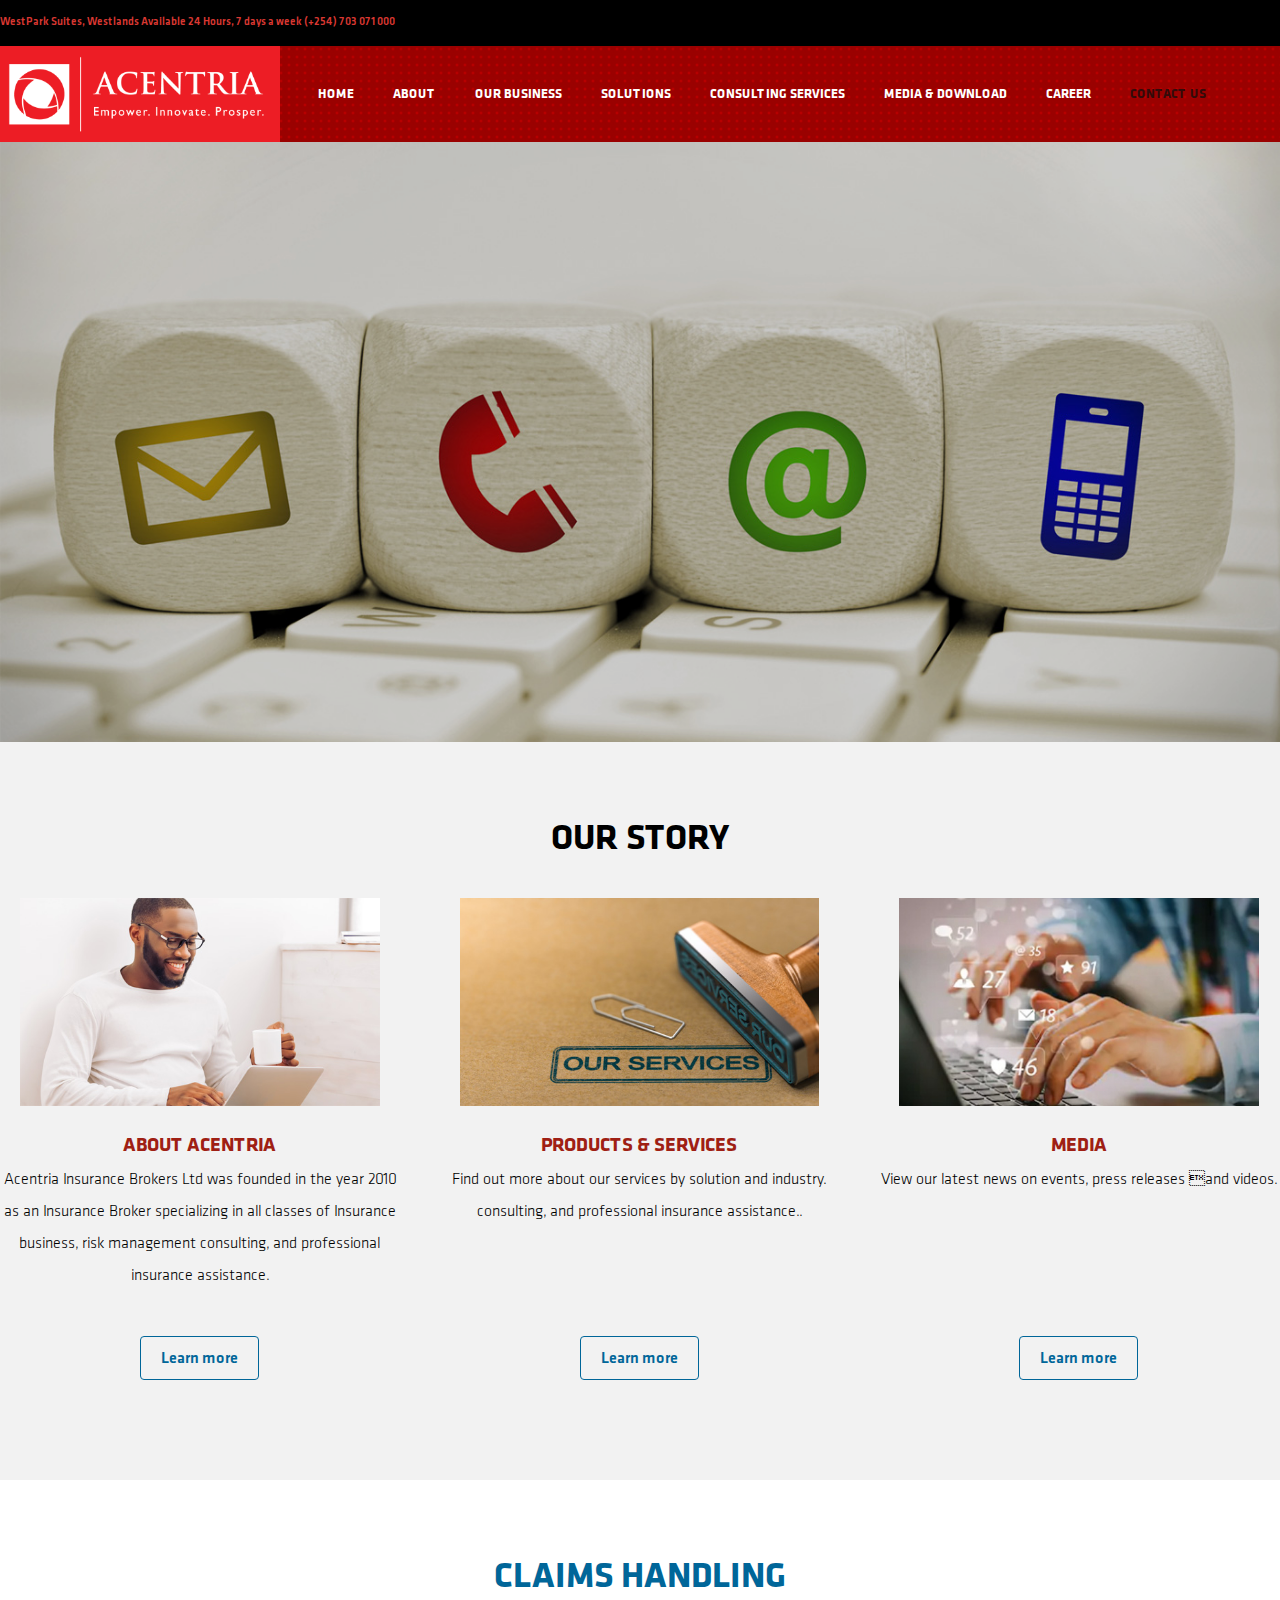
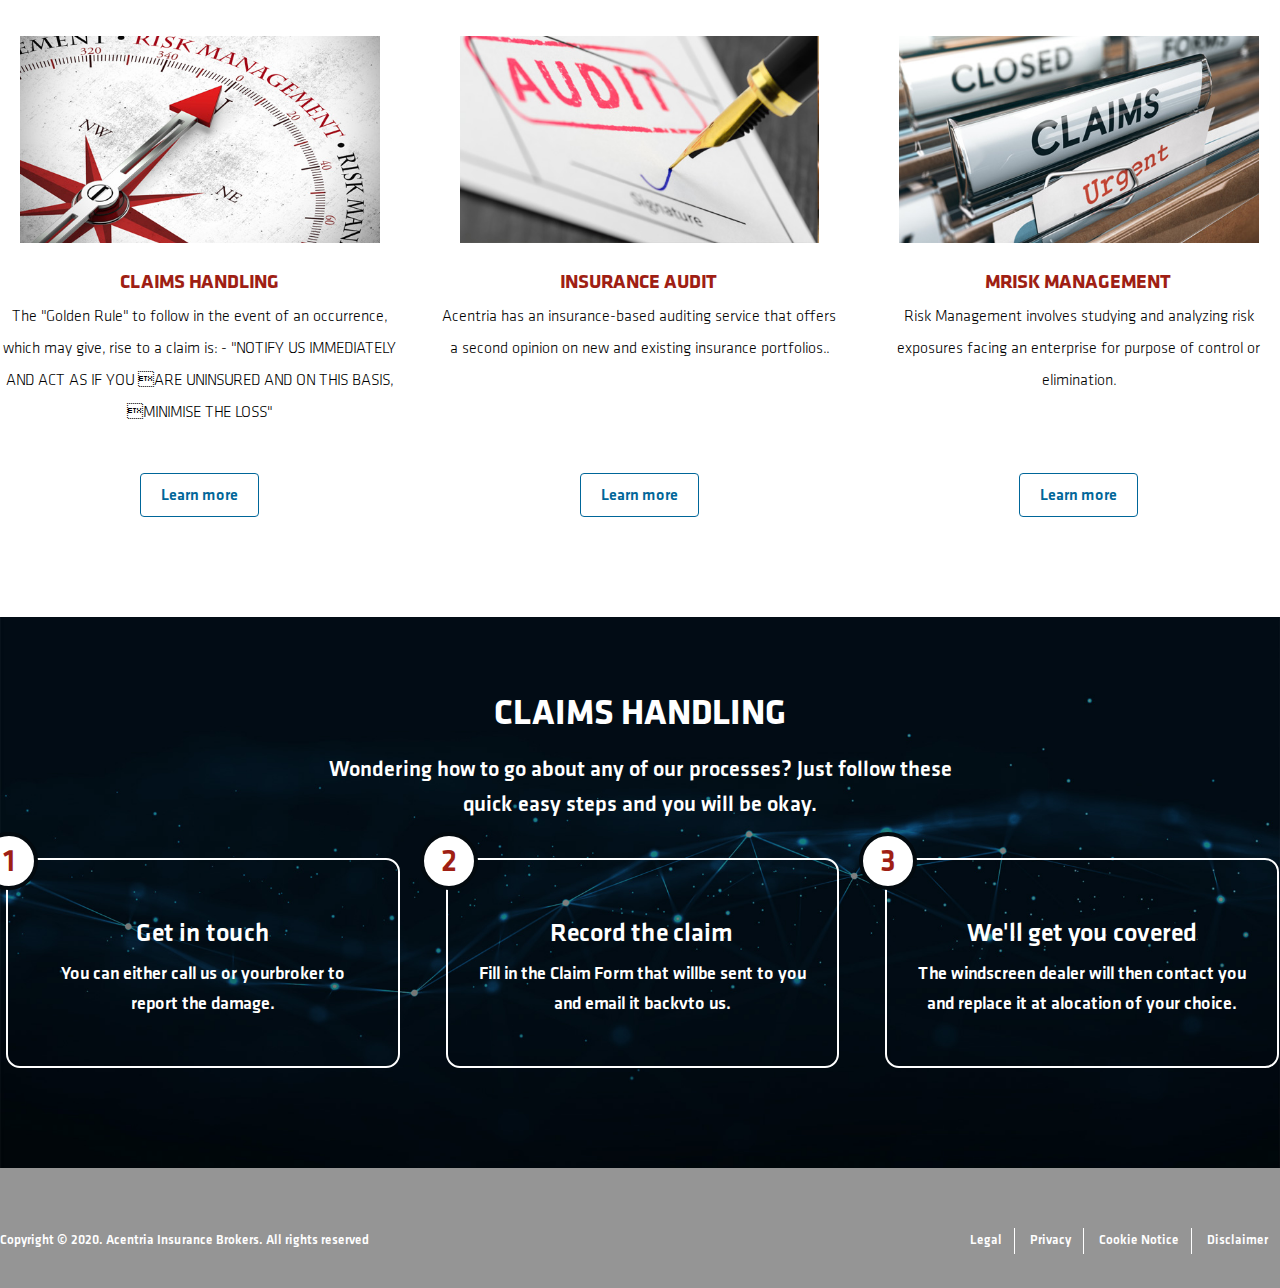
==== Index.html @ 1ee816eb "homepage update" ====
<!DOCTYPE html>
<html lang="en">
<head>
    <meta charset="UTF-8">
    <meta name="viewport" content="width=device-width, initial-scale=1.0">
    <title>Acentria ::  Home Page</title>
    <link rel="stylesheet" href="assets/css/main.css">
</head>
<body>
    <div class="header_inside-page">
        <div class="top_strip">
            <div class="container">
                <ul class="contacts">
                    <li>WestPark Suites, Westlands</li>
                    <li>Available 24 Hours, 7 days a week</li>
                    <li>(+254) 703 071 000</li>
                </ul>
            </div>
        </div>
        <div class="container">
            <a class="page_logo" href="index.html"><img src="assets/imgs/acentra_logo.gif" alt=""></a>
            <div class="main_menu">
                <ul>
                    <li><a href="#">HOME</a></li>
                    <li><a href="About_us.html">ABOUT </a></li>
                    <li><a href="#">OUR BUSINESS</a></li>
                    <li><a href="#">SOLUTIONS</a></li>
                    <li><a href="#">CONSULTING SERVICES</a></li>
                    <li><a href="#">MEDIA & DOWNLOAD</a></li>
                    <li><a href="#">CAREER</a></li>
                    <li><a href="Contact_us.html" class="active">CONTACT US</a></li>
                </ul>
            </div>
        </div>
    </div>
    <div class="hero_section">
        <div class="hero_section-banner contact_us-banner">

        </div>
    </div>
    <div class="intro_content-section">
        <div class="grey_bg">
            <div class="container">
                <div class="content_section">
                    <div class="title_section"><h4>OUR STORY</h4></div>
                    <ul>
                        <li>
                            <div class="content_pod">
                                <img src="assets/imgs/img-one.jpg" alt="">
                                <div class="content_pod-wrapper">
                                    <div class="title_section">
                                        <h5>ABOUT ACENTRIA</h5>
                                     </div>
                                    <p>Acentria Insurance Brokers Ltd was founded in the year 2010 as an Insurance Broker specializing in all classes of Insurance business, risk management consulting, and professional insurance assistance.</p>
                                    </div>
                                    <a href="" class="btn_one">Learn more</a>
                            </div>
                        </li>
                        <li>
                            <div class="content_pod">
                                <img src="assets/imgs/img-two.jpg" alt="">
                                <div class="content_pod-wrapper">
                                    <div class="title_section">
                                        <h5>PRODUCTS & SERVICES</h5>
                                     </div>
                                    <p>Find out more about our services by solution and industry. consulting, and professional insurance assistance..</p>
                                    </div>
                                    <a href="" class="btn_one">Learn more</a>
                            </div>
                        </li>
                        <li>
                            <div class="content_pod">
                                <img src="assets/imgs/img-three.jpg" alt="">
                                <div class="content_pod-wrapper">
                                    <div class="title_section">
                                        <h5>MEDIA</h5>
                                     </div>
                                    <p>View our latest news on events, press releases and videos.</p>
                                    </div>
                                    <a href="" class="btn_one">Learn more</a>
                            </div>
                        </li>
                    </ul>
                </div>
            </div>
        </div>
        <div class="service_section">
            <div class="container">
                <div class="content_section">
                    <div class="title_section"><h4>CLAIMS HANDLING</h4></div>
                    <ul>
                        <li>
                            <div class="content_pod">
                                <img src="assets/imgs/img-four.jpg" alt="">
                                <div class="content_pod-wrapper">
                                    <div class="title_section">
                                        <h5>CLAIMS HANDLING</h5>
                                    </div>
                                    <p>The "Golden Rule" to follow in the event of an occurrence, which may give, rise to a claim is: - "NOTIFY US IMMEDIATELY AND ACT AS IF YOU ARE UNINSURED AND ON THIS BASIS, MINIMISE THE LOSS"</p>
                                </div>
                                <a href="" class="btn_one">Learn more</a>
                            </div>
                        </li>
                        <li>
                            <div class="content_pod">
                                <img src="assets/imgs/img-five.jpg" alt="">
                                <div class="content_pod-wrapper">
                                    <div class="title_section">
                                        <h5>INSURANCE AUDIT</h5>
                                    </div>
                                    <p>Acentria has an insurance-based auditing service that offers a second opinion on new and existing insurance portfolios..</p>
                                </div>
                                <a href="" class="btn_one">Learn more</a>
                            </div>
                        </li>
                        <li>
                            <div class="content_pod">
                                <img src="assets/imgs/img-six.jpg" alt="">
                                <div class="content_pod-wrapper">
                                    <div class="title_section">
                                        <h5>MRISK MANAGEMENT</h5>
                                     </div>
                                    <p>Risk Management involves studying and analyzing risk exposures facing an enterprise for purpose of control or elimination.</p>
                                    </div>
                                    <a href="" class="btn_one">Learn more</a>
                            </div>
                        </li>
                    </ul>
                </div>
            </div>
        </div>
        <div class="guide_section">
            <div class="container">
                <div class="content_section">
                    <div class="title_section">
                        <h4>CLAIMS HANDLING</h4>
                        <h6>Wondering how to go about any of our processes? Just follow these quick easy steps and you will be okay.</h6>
                    </div>
                    <ul>
                        <li>
                            <div class="content_pod">
                                <div class="step">1</div>
                                <div class="step_content">
                                    <p><span>Get in touch</span>You can either call us or yourbroker to report the damage.</p>
                                </div>
                            </div>
                        </li>
                        <li>
                            <div class="content_pod">
                                <div class="step">2</div>
                                <div class="step_content">
                                    <p><span>Record the claim</span>Fill in the Claim Form that willbe sent to you and email it backvto us.</p>
                                </div>
                            </div>
                        </li>
                        <li>
                            <div class="content_pod">
                                <div class="step">3</div>
                                <div class="step_content">
                                    <p><span>We'll get you covered</span>The windscreen dealer will then  contact you and replace it at alocation of your choice.</p>
                                </div>
                            </div>
                        </li>
                    </ul>
                </div>
            </div>
        </div>
    </div>
    <div class="footer_section">
        <div class="container">
            <div class="copyright">Copyright © 2020. Acentria Insurance Brokers. All rights reserved</div>
            <ul>
                <li><a href="#">Legal</a></li>
                <li><a href="#">Privacy</a></li>
                <li><a href="#">Cookie Notice</a></li>
                <li><a href="#">Disclaimer</a></li>
            </ul>
        </div>
    </div>
</body>
</html>
---- assets/css/main.css ----
/* --- HELPERS ---*/
/* --- BASE ---*/
html, body, div, span, applet, object, iframe,
h1, h2, h3, h4, h5, h6, p, blockquote, pre,
a, abbr, acronym, address, big, cite, code,
del, dfn, em, img, ins, kbd, q, s, samp,
small, strike, strong, sub, sup, tt, var,
b, u, i, center,
dl, dt, dd, ol, ul, li,
fieldset, form, label, legend,
table, caption, tbody, tfoot, thead, tr, th, td,
article, aside, canvas, details, embed,
figure, figcaption, footer, header, hgroup,
menu, nav, output, ruby, section, summary,
time, mark, audio, video {
  margin: 0;
  padding: 0;
  border: 0;
  font-size: 100%;
  font: inherit;
  vertical-align: baseline;
}

/* HTML5 display-role reset for older browsers */
article, aside, details, figcaption, figure,
footer, header, hgroup, menu, nav, section {
  display: block;
}

body {
  line-height: 1;
}

ol, ul {
  list-style: none;
}

blockquote, q {
  quotes: none;
}

blockquote:before, blockquote:after,
q:before, q:after {
  content: "";
  content: none;
}

table {
  border-collapse: collapse;
  border-spacing: 0;
}

@media only screen and (min-width: 1280px) {
  .container {
    width: 1280px;
    margin: auto;
  }
}
@media only screen and (max-width: 1279px) {
  .container {
    margin-left: 24px;
    margin-right: 24px;
  }
}

@font-face {
  font-family: "Klavika Lt";
  src: url("../fonts/Klavika-Light.woff2") format("woff2"), url("../fonts/Klavika-Light.woff") format("woff");
  font-weight: bold;
  font-style: normal;
}
@font-face {
  font-family: "Klavika Md";
  src: url("../fonts/Klavika-Medium.woff2") format("woff2"), url("../fonts/Klavika-Medium.woff") format("woff");
  font-weight: bold;
  font-style: normal;
}
@font-face {
  font-family: "Klavika Bd";
  src: url("../fonts/Klavika-Bold.woff2") format("woff2"), url("../fonts/Klavika-Bold.woff") format("woff");
  font-weight: bold;
  font-style: normal;
}
/* --- FONT FACE VARIABLE --- */
html, body {
  padding: 0;
  margin: 0;
  -webkit-font-smoothing: antialiased;
  -moz-osx-font-smoothing: grayscale;
  font-family: "Klavika Lt";
  font-size: 16px;
  line-height: 2;
}

html {
  -webkit-box-sizing: border-box;
  -moz-box-sizing: border-box;
  box-sizing: border-box;
  height: 100%;
}

*, *:before, *:after {
  -webkit-box-sizing: inherit;
  -moz-box-sizing: inherit;
  box-sizing: inherit;
}

.title_section {
  margin-bottom: 8px;
}
.title_section h2, .title_section h4, .title_section h5 {
  font-family: "Klavika Bd";
  line-height: 1;
}
.title_section h2 {
  color: #9f1f14;
}
.title_section h3 {
  font-family: "Klavika Md";
  line-height: 1;
}
.title_section h5 {
  text-transform: uppercase;
}
.title_section h6 {
  font-family: "Klavika Md";
  line-height: 1.6;
  width: 50%;
  margin: auto;
}

.container {
  position: relative;
}

.grey_bg {
  background-color: #f2f2f2;
}

.page_logo {
  overflow: hidden;
  display: block;
}
.page_logo img {
  display: block;
  width: 100%;
}

.hero_section {
  background-color: #000000;
}
.hero_section-banner {
  opacity: 0.8;
  background-position: center center;
  background-size: cover;
}

.content_section {
  padding: 60px 0;
}
.content_section p {
  margin-bottom: 16px;
}
.content_section ol {
  padding-left: 24px;
}
.content_section ol.list {
  list-style: disc;
}
.content_section ol.list li {
  margin-left: 20px;
}
.content_section ol h6 {
  display: inline;
  font-family: "Klavika Md";
}

.form_section {
  display: flex;
}
.form_section li {
  width: 50%;
}
.form_section input, .form_section textarea {
  width: 80%;
  background-color: #f5f6f7;
  border: 0;
  padding: 18px 12px;
  margin-bottom: 16px;
  border-radius: 6px;
}
.form_section textarea, .form_section button {
  float: right;
  clear: both;
}
.form_section button {
  font-family: "Klavika Md";
  height: 40px;
  color: #ffffff;
  border-radius: 6px;
  border: 0;
  background-color: #da3a35;
  min-width: 140px;
  font-size: 16px;
  cursor: pointer;
}
.form_section button:hover {
  background-color: #9f1f14;
}

.grey_section {
  margin-top: 60px;
  background-color: #f2f2f2;
  padding: 60px 0;
  overflow: hidden;
}

.footer_section {
  padding: 60px 0;
  color: #ffffff;
  background-color: #959595;
  font-family: "Klavika Md";
  font-size: 13px;
}
.footer_section a {
  color: #ffffff;
  text-decoration: none;
}
.footer_section ul {
  float: right;
}
.footer_section ul li {
  display: inline-block;
  border-right: 1px solid #ffffff;
}
.footer_section ul li:last-child {
  border-right: 0;
}
.footer_section ul a {
  padding: 0 12px;
  line-height: 1;
}
.footer_section .copyright {
  float: left;
}

.intro_content-section .title_section {
  text-align: center;
}
.intro_content-section .title_section h5 {
  color: #9f1f14;
}
.intro_content-section .content_section {
  padding: 80px 0;
}
.intro_content-section .content_section li {
  text-align: center;
}
.intro_content-section .service_section h4 {
  color: #006699;
}
.intro_content-section .guide_section {
  background: url("../imgs/guide_bg.jpg") no-repeat;
  background-position: center;
  background-size: cover;
  color: #ffffff;
  font-family: "Klavika Md";
}

.content_pod {
  position: relative;
}
.content_pod img {
  width: 90%;
  display: block;
  margin: auto auto 30px;
}
.content_pod-wrapper {
  text-align: center;
}
.content_pod .step {
  background-color: #ffffff;
  color: #9f1f14;
  height: 58px;
  width: 58px;
  font-size: 32px;
  line-height: 54px;
  text-align: center;
  border-radius: 50%;
  border: 4px solid #030a0f;
  position: absolute;
  top: 0;
  left: 0;
}
.content_pod .step_content {
  margin-top: 6px;
  margin-left: 6px;
  border: 2px solid #ffffff;
  padding: 60px 30px 30px;
  border-radius: 14px;
  font-size: 18px;
  line-height: 30px;
}
.content_pod .step_content span {
  display: block;
  font-size: 26px;
  margin-bottom: 10px;
}

.btn_one {
  display: inline-block;
  font-family: "Klavika Md";
  text-align: center;
  padding: 14px 20px 12px;
  line-height: 1;
  border: 1px solid #006699;
  text-decoration: none;
  color: #006699;
  border-radius: 4px;
  max-width: 140px;
  margin: auto;
}
.btn_one:hover {
  color: #ffffff;
  background-color: #006699;
}

@media only screen and (min-width: 1024px) {
  .hero_section-banner {
    height: 600px;
  }
}
@media only screen and (min-width: 768px) {
  .title_section h2, .title_section h4 {
    font-size: 36px;
    margin-bottom: 20px;
  }
  .title_section h3, .title_section h6 {
    font-size: 22px;
  }
  .title_section h5 {
    font-size: 20px;
  }

  .intro_content-section .content_section ul {
    display: flex;
    margin: 0 -20px;
  }
  .intro_content-section .content_section li {
    width: 33.3%;
  }
  .intro_content-section .content_pod {
    padding: 20px;
  }
  .intro_content-section .content_pod-wrapper {
    min-height: 200px;
  }
}
@media only screen and (max-width: 767px) {
  .title_section h2, .title_section h4 {
    font-size: 28px;
    margin-bottom: 18px;
  }
  .title_section h3, .title_section h6 {
    font-size: 18px;
  }
  .title_section h5 {
    font-size: 16px;
  }

  .intro_content-section .content_section li {
    margin-bottom: 40px;
  }
}
@media (min-width: 768px) and (max-width: 1023px) {
  .hero_section-banner {
    height: 500px;
  }
}
@media (min-width: 560px) and (max-width: 767px) {
  .hero_section-banner {
    height: 400px;
  }
}
@media only screen and (max-width: 559px) {
  .hero_section-banner {
    height: 300px;
  }
}
/* --- LAYOUT ---*/
.about_us-banner {
  background-image: url("../imgs/about_us.jpg");
}

.contact_us-banner {
  background-image: url("../imgs/contact_us-banner.jpg");
}

/* --- COMPONENT ---*/
.header_inside-page {
  background: url("../imgs/header_bg.gif");
}
.header_inside-page .page_logo {
  width: 280px;
}

.main_menu {
  position: absolute;
  top: 36px;
  left: 300px;
  font-size: 13px;
}
.main_menu li {
  display: inline-block;
  padding: 0 18px;
}
.main_menu a {
  color: #ffffff;
  font-family: "Klavika Bd";
  text-decoration: none;
}
.main_menu a:hover {
  color: #320b0a;
}
.main_menu a.active {
  color: #320b0a;
}

.top_strip {
  background-color: #000000;
  color: #da3832;
  font-family: "Klavika Md";
  padding: 12px 0;
}
.top_strip .contacts {
  font-size: 11px;
}
.top_strip .contacts li {
  display: inline-block;
}

/*# sourceMappingURL=main.css.map */
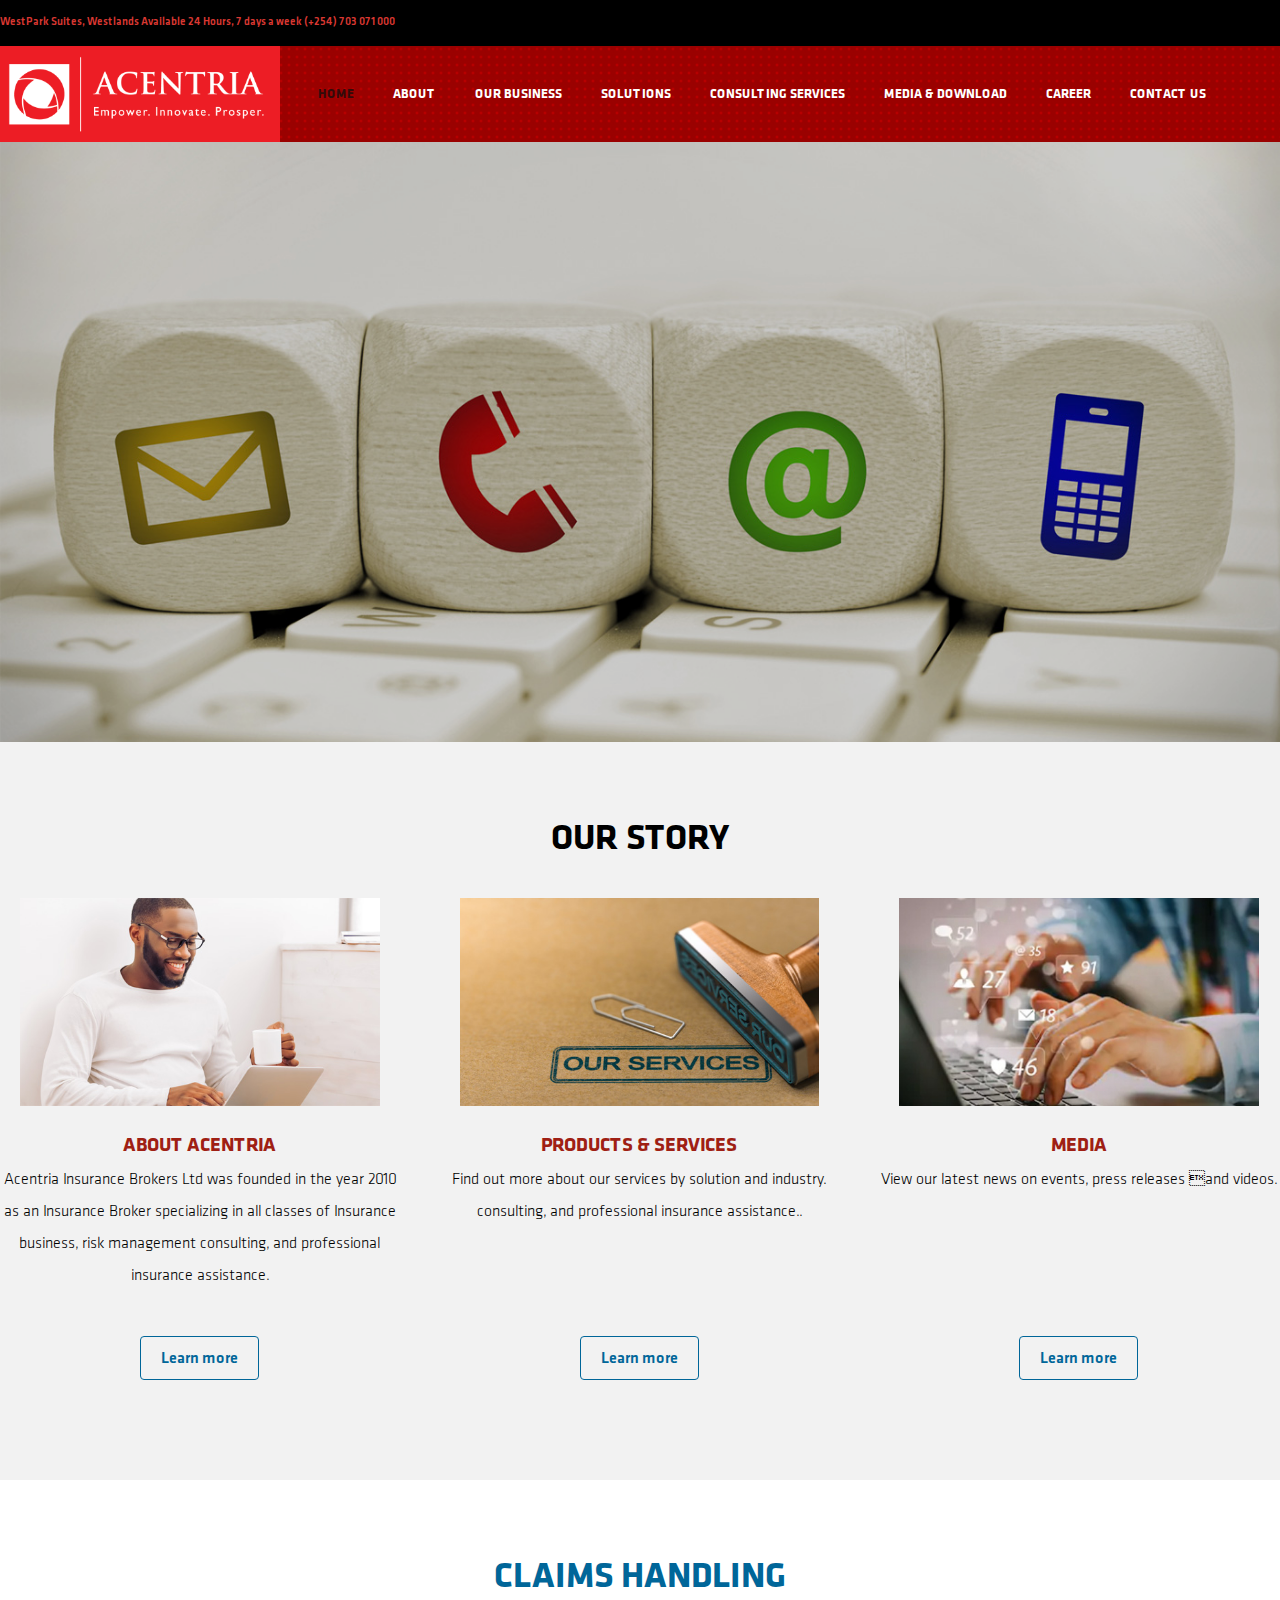
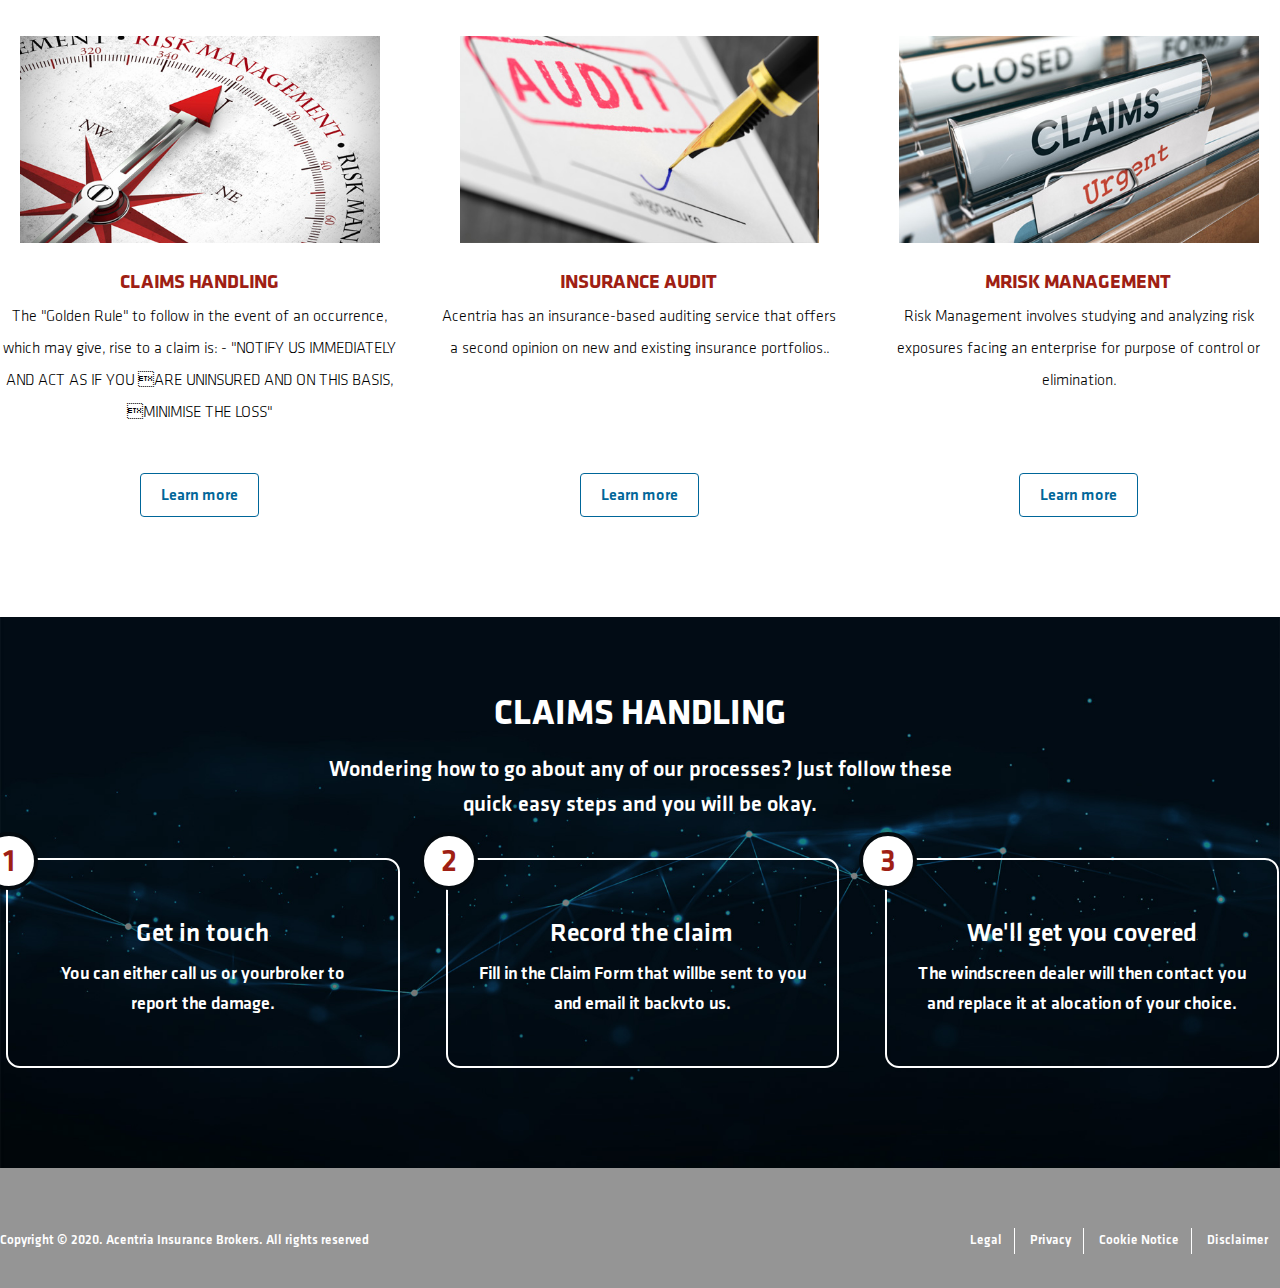
==== commit 9e8ad980: "url change" ====
--- a/Index.html
+++ b/Index.html
@@ -21,14 +21,14 @@
             <a class="page_logo" href="index.html"><img src="assets/imgs/acentra_logo.gif" alt=""></a>
             <div class="main_menu">
                 <ul>
-                    <li><a href="#">HOME</a></li>
-                    <li><a href="About_us.html">ABOUT </a></li>
+                    <li><a href="index.html" class="active">HOME</a></li>
+                    <li><a href="about_us.html">ABOUT </a></li>
                     <li><a href="#">OUR BUSINESS</a></li>
                     <li><a href="#">SOLUTIONS</a></li>
                     <li><a href="#">CONSULTING SERVICES</a></li>
                     <li><a href="#">MEDIA & DOWNLOAD</a></li>
                     <li><a href="#">CAREER</a></li>
-                    <li><a href="Contact_us.html" class="active">CONTACT US</a></li>
+                    <li><a href="contact_us.html">CONTACT US</a></li>
                 </ul>
             </div>
         </div>
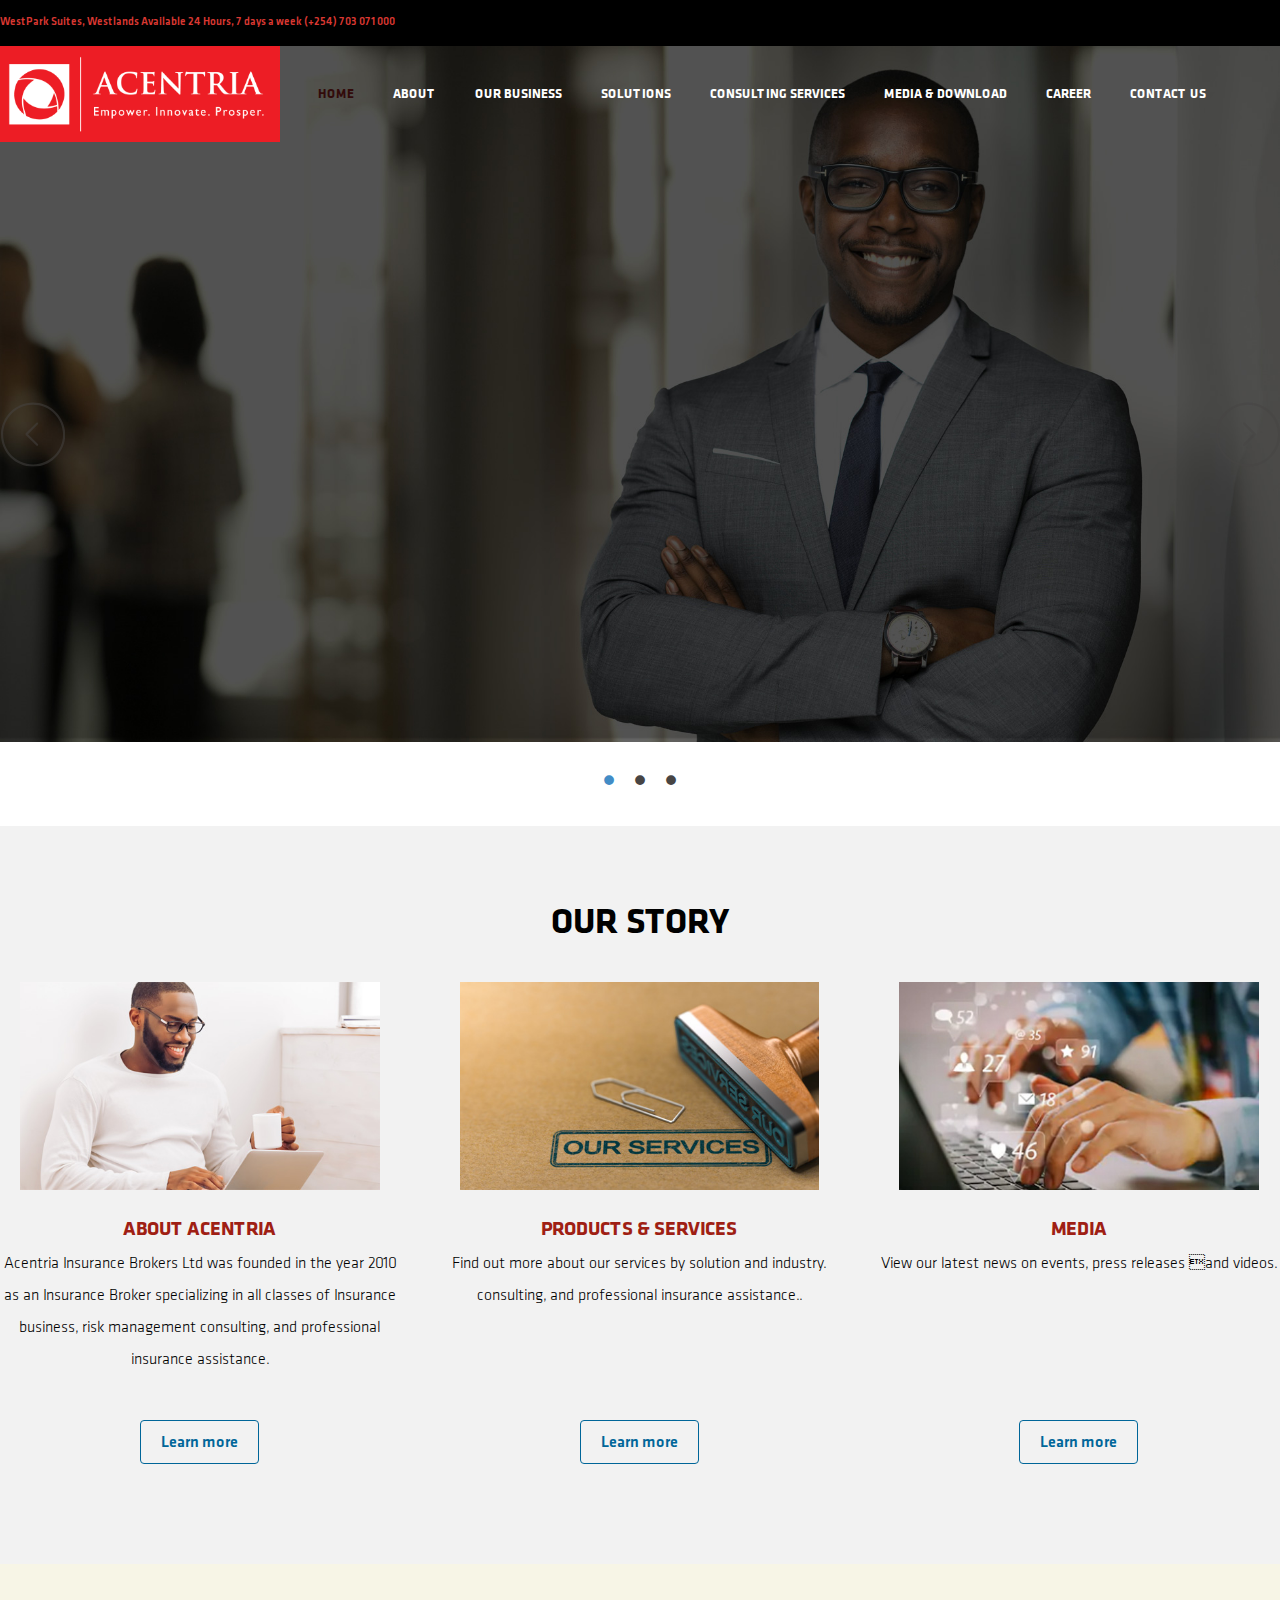
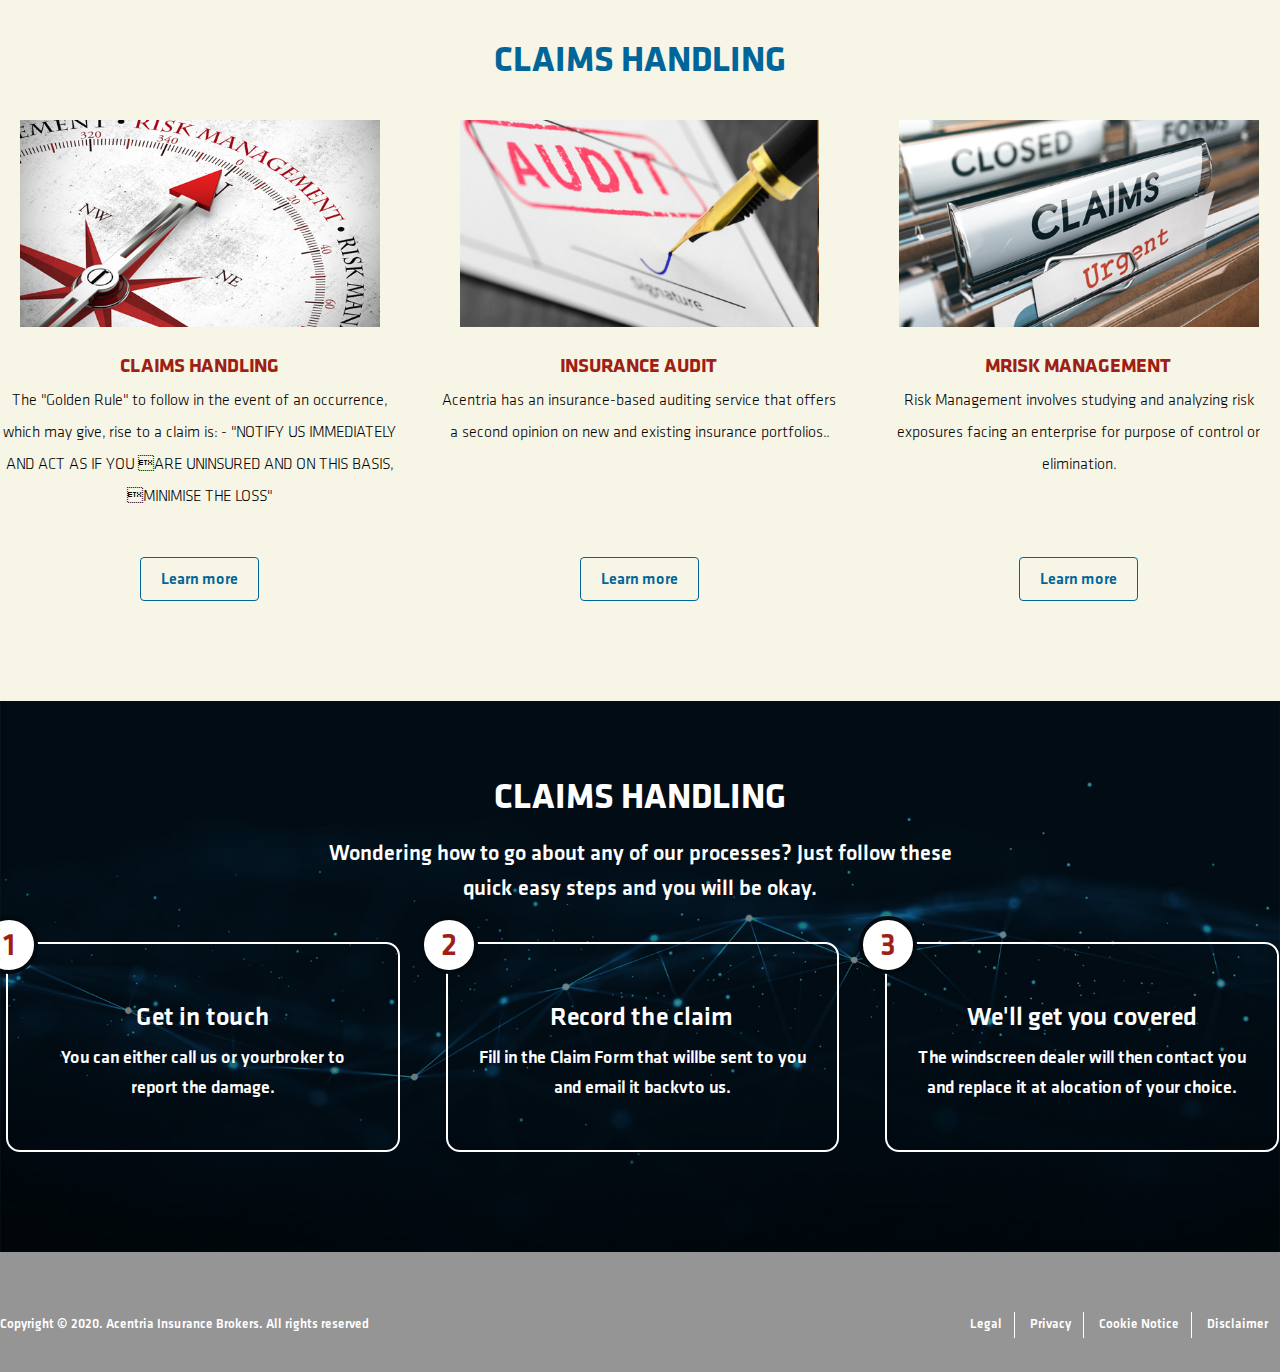
==== commit 27e28f0e: "second slide" ====
--- a/Index.html
+++ b/Index.html
@@ -5,9 +5,10 @@
     <meta name="viewport" content="width=device-width, initial-scale=1.0">
     <title>Acentria ::  Home Page</title>
     <link rel="stylesheet" href="assets/css/main.css">
+    <link rel="stylesheet" href="assets/css/slider.css">
 </head>
 <body>
-    <div class="header_inside-page">
+    <div class="header_landing-page">
         <div class="top_strip">
             <div class="container">
                 <ul class="contacts">
@@ -34,8 +35,47 @@
         </div>
     </div>
     <div class="hero_section">
-        <div class="hero_section-banner contact_us-banner">
-
+        <div class="hero_section-slider">
+            <div class="slider">
+                <div class="slide_viewer">
+                  <div class="slide_group">
+                    <div class="slide slider-1">ss
+                    </div>
+                    <div class="slide slider-2">sss
+                    </div>
+                    <div class="slide slider-3">ss
+                    </div>
+                  </div>
+                </div>
+              </div><!-- End // .slider -->
+              <div class="slide_buttons">
+            </div>
+            
+            <div class="directional_nav">
+                <div class="container">
+                    <div class="previous_btn" title="Previous">
+                      <svg version="1.1" xmlns="http://www.w3.org/2000/svg" xmlns:xlink="http://www.w3.org/1999/xlink" x="0px" y="0px" width="65px" height="65px" viewBox="-11 -11.5 65 66">
+                        <g>
+                          <g>
+                            <path fill="#474544" d="M-10.5,22.118C-10.5,4.132,4.133-10.5,22.118-10.5S54.736,4.132,54.736,22.118
+                              c0,17.985-14.633,32.618-32.618,32.618S-10.5,40.103-10.5,22.118z M-8.288,22.118c0,16.766,13.639,30.406,30.406,30.406 c16.765,0,30.405-13.641,30.405-30.406c0-16.766-13.641-30.406-30.405-30.406C5.35-8.288-8.288,5.352-8.288,22.118z"/>
+                            <path fill="#474544" d="M25.43,33.243L14.628,22.429c-0.433-0.432-0.433-1.132,0-1.564L25.43,10.051c0.432-0.432,1.132-0.432,1.563,0	c0.431,0.431,0.431,1.132,0,1.564L16.972,21.647l10.021,10.035c0.432,0.433,0.432,1.134,0,1.564	c-0.215,0.218-0.498,0.323-0.78,0.323C25.929,33.569,25.646,33.464,25.43,33.243z"/>
+                          </g>
+                        </g>
+                      </svg>
+                    </div>
+                    <div class="next_btn" title="Next">
+                      <svg version="1.1" xmlns="http://www.w3.org/2000/svg" xmlns:xlink="http://www.w3.org/1999/xlink" x="0px" y="0px" width="65px" height="65px" viewBox="-11 -11.5 65 66">
+                        <g>
+                          <g>
+                            <path fill="#474544" d="M22.118,54.736C4.132,54.736-10.5,40.103-10.5,22.118C-10.5,4.132,4.132-10.5,22.118-10.5	c17.985,0,32.618,14.632,32.618,32.618C54.736,40.103,40.103,54.736,22.118,54.736z M22.118-8.288	c-16.765,0-30.406,13.64-30.406,30.406c0,16.766,13.641,30.406,30.406,30.406c16.768,0,30.406-13.641,30.406-30.406 C52.524,5.352,38.885-8.288,22.118-8.288z"/>
+                            <path fill="#474544" d="M18.022,33.569c 0.282,0-0.566-0.105-0.781-0.323c-0.432-0.431-0.432-1.132,0-1.564l10.022-10.035 			L17.241,11.615c 0.431-0.432-0.431-1.133,0-1.564c0.432-0.432,1.132-0.432,1.564,0l10.803,10.814c0.433,0.432,0.433,1.132,0,1.564 L18.805,33.243C18.59,33.464,18.306,33.569,18.022,33.569z"/>
+                          </g>
+                        </g>
+                      </svg>
+                    </div>
+                </div>
+            </div><!-- End // .directional_nav -->
         </div>
     </div>
     <div class="intro_content-section">
@@ -177,5 +217,7 @@
             </ul>
         </div>
     </div>
+    <script src="https://code.jquery.com/jquery-2.2.0.min.js" type="text/javascript"></script>
+    <script src="assets/js/slider.js"></script>
 </body>
 </html>--- a/assets/css/main.css
+++ b/assets/css/main.css
@@ -154,6 +154,28 @@
   background-position: center center;
   background-size: cover;
 }
+.hero_section-slider {
+  background-color: #ffffff;
+  position: relative;
+}
+
+.slider-1, .slider-2, .slider-3 {
+  background-position: center;
+  background-repeat: no-repeat;
+  background-size: cover;
+}
+
+.slider-1 {
+  background-image: url("../imgs/slider-1.jpg");
+}
+
+.slider-2 {
+  background-image: url("../imgs/slider-2.jpg");
+}
+
+.slider-3 {
+  background-image: url("../imgs/slider-3.jpg");
+}
 
 .content_section {
   padding: 60px 0;
@@ -329,6 +351,10 @@
   .hero_section-banner {
     height: 600px;
   }
+
+  .slide_viewer {
+    height: 700px;
+  }
 }
 @media only screen and (min-width: 768px) {
   .title_section h2, .title_section h4 {
@@ -376,16 +402,28 @@
   .hero_section-banner {
     height: 500px;
   }
+
+  .slide_viewer {
+    height: 500px;
+  }
 }
 @media (min-width: 560px) and (max-width: 767px) {
   .hero_section-banner {
     height: 400px;
   }
+
+  .slide_viewer {
+    height: 400px;
+  }
 }
 @media only screen and (max-width: 559px) {
   .hero_section-banner {
     height: 300px;
   }
+
+  .slide_viewer {
+    height: 300px;
+  }
 }
 /* --- LAYOUT ---*/
 .about_us-banner {
@@ -401,6 +439,14 @@
   background: url("../imgs/header_bg.gif");
 }
 .header_inside-page .page_logo {
+  width: 280px;
+}
+.header_landing-page {
+  position: relative;
+  z-index: 200;
+  margin-bottom: -100px;
+}
+.header_landing-page .page_logo {
   width: 280px;
 }
 
--- a/assets/css/slider.css
+++ b/assets/css/slider.css
@@ -0,0 +1,102 @@
+html, body {
+  background: #F7F5E6;
+  height: 100%;
+  margin: 0;
+  padding: 0;
+  width: 100%;
+}
+
+.slider {
+  margin: 0 auto;
+}
+
+.slide_viewer {
+  overflow: hidden;
+  position: relative;
+}
+
+.slide_group {
+  height: 100%;
+  position: relative;
+  width: 100%;
+}
+
+.slide {
+  display: none;
+  height: 100%;
+  position: absolute;
+  width: 100%;
+}
+
+.slide:first-child {
+  display: block;
+}
+
+
+.slide_buttons {
+  text-align: center;
+}
+
+a.slide_btn {
+  color: #474544;
+  font-size: 42px;
+  margin: 0 0.175em;
+  -webkit-transition: all 0.4s ease-in-out;
+  -moz-transition: all 0.4s ease-in-out;
+  -ms-transition: all 0.4s ease-in-out;
+  -o-transition: all 0.4s ease-in-out;
+  transition: all 0.4s ease-in-out;
+}
+
+.slide_btn.active, .slide_btn:hover {
+  color: #428CC6;
+  cursor: pointer;
+}
+
+.directional_nav {
+  margin: 0 auto;
+  width: 100%;
+  position: absolute;
+  top:0;
+  bottom: 0;
+}
+.directional_nav .container{
+  height: 100%;
+}
+.previous_btn,.next_btn{
+  position: absolute;
+  transform: translateY(-50%);
+  top: 50%;
+  margin: auto;
+}
+.previous_btn{
+  left: 0;
+}
+.next_btn {
+  right: 0;
+}
+
+.previous_btn, .next_btn {
+  cursor: pointer;
+  height: 65px;
+  opacity: 0.5;
+  -webkit-transition: opacity 0.4s ease-in-out;
+  -moz-transition: opacity 0.4s ease-in-out;
+  -ms-transition: opacity 0.4s ease-in-out;
+  -o-transition: opacity 0.4s ease-in-out;
+  transition: opacity 0.4s ease-in-out;
+  width: 65px;
+}
+
+.previous_btn:hover, .next_btn:hover {
+  opacity: 1;
+}
+
+@media only screen and (max-width: 767px) {
+  .previous_btn {
+    left: 50px;
+  }
+  .next_btn {
+    right: 50px;
+  }
+}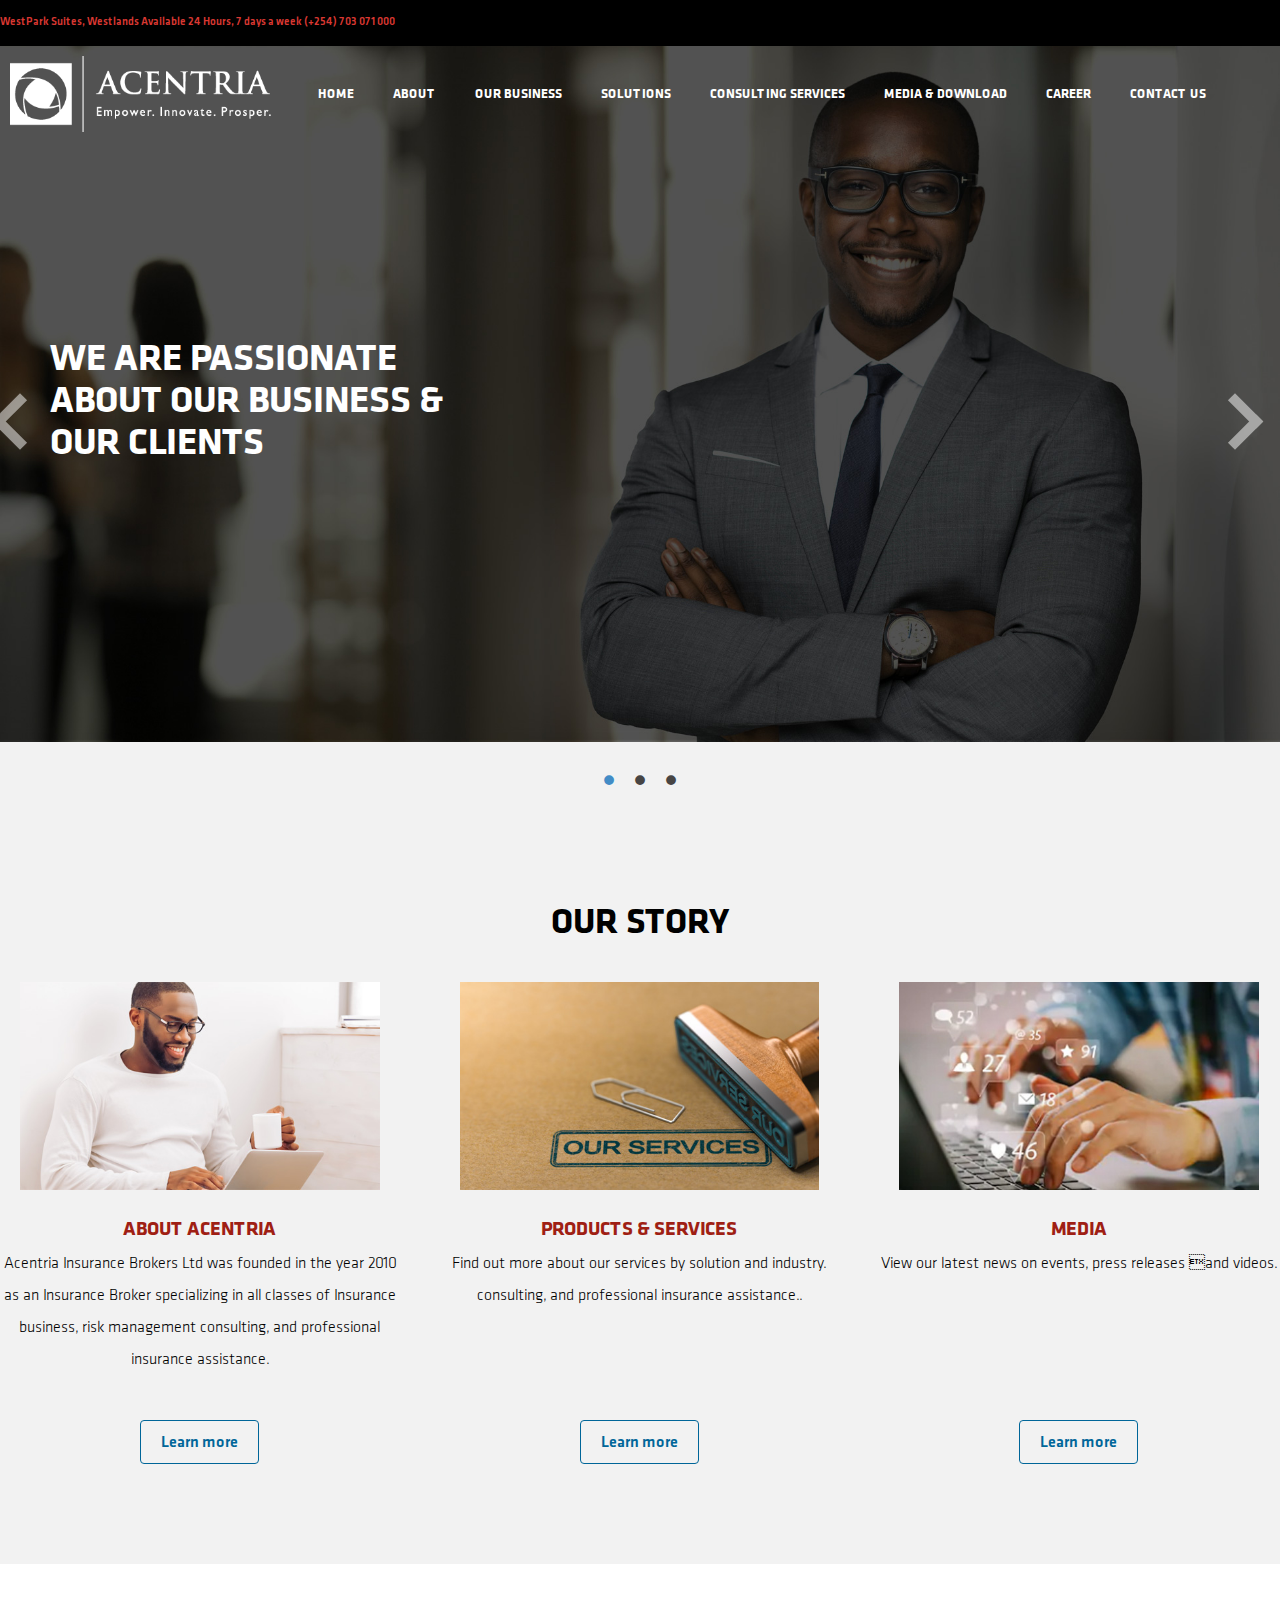
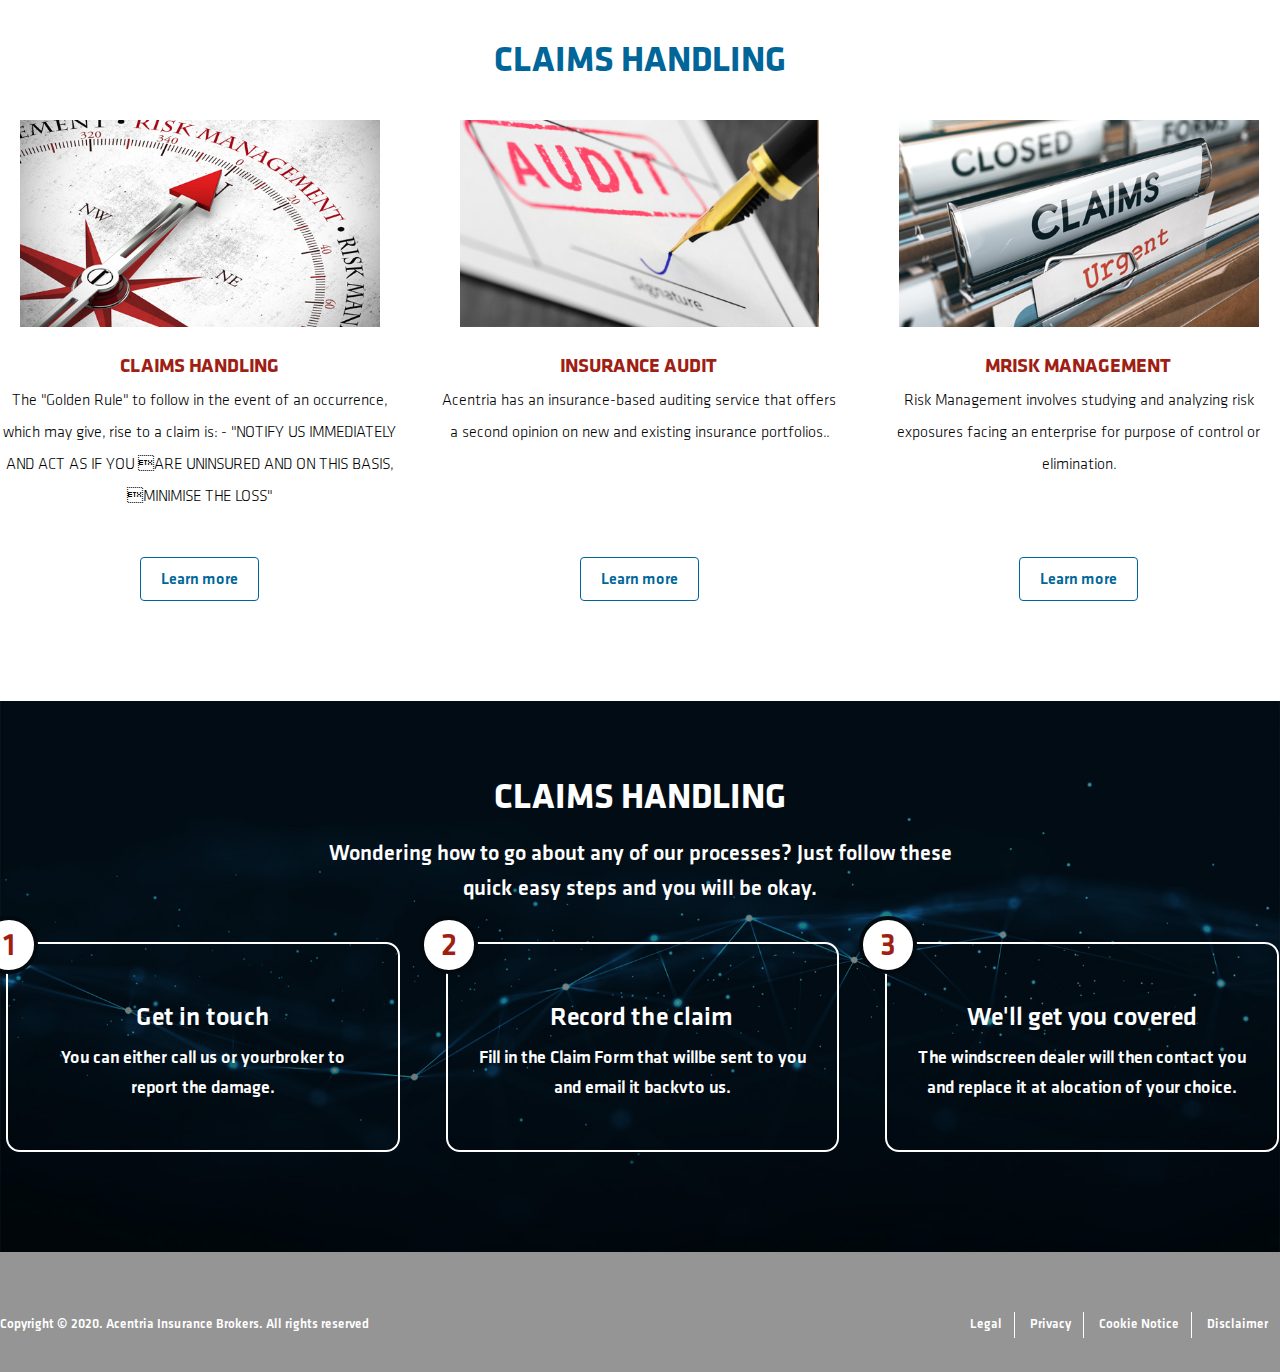
==== commit 344c68e1: "Slider added" ====
--- a/Index.html
+++ b/Index.html
@@ -19,10 +19,10 @@
             </div>
         </div>
         <div class="container">
-            <a class="page_logo" href="index.html"><img src="assets/imgs/acentra_logo.gif" alt=""></a>
+            <a class="page_logo" href="index.html"><img src="assets/imgs/acentra_logo.png" alt=""></a>
             <div class="main_menu">
                 <ul>
-                    <li><a href="index.html" class="active">HOME</a></li>
+                    <li><a href="index.html">HOME</a></li>
                     <li><a href="about_us.html">ABOUT </a></li>
                     <li><a href="#">OUR BUSINESS</a></li>
                     <li><a href="#">SOLUTIONS</a></li>
@@ -39,11 +39,26 @@
             <div class="slider">
                 <div class="slide_viewer">
                   <div class="slide_group">
-                    <div class="slide slider-1">ss
-                    </div>
-                    <div class="slide slider-2">sss
-                    </div>
-                    <div class="slide slider-3">ss
+                    <div class="slide slider-1">
+                        <div class="slide_content">
+                            <div class="container">
+                                <h2>WE ARE PASSIONATE  ABOUT OUR BUSINESS & OUR CLIENTS</h2>
+                            </div>
+                        </div>
+                    </div>
+                    <div class="slide slider-2">
+                        <div class="slide_content">
+                            <div class="container">
+                                <h2>WE ARE PASSIONATE  ABOUT OUR BUSINESS & OUR CLIENTS</h2>
+                            </div>
+                        </div>
+                    </div>
+                    <div class="slide slider-3">
+                        <div class="slide_content">
+                            <div class="container">
+                                <h2>WE ARE PASSIONATE  ABOUT OUR BUSINESS & OUR CLIENTS</h2>
+                            </div>
+                        </div>
                     </div>
                   </div>
                 </div>
@@ -54,25 +69,10 @@
             <div class="directional_nav">
                 <div class="container">
                     <div class="previous_btn" title="Previous">
-                      <svg version="1.1" xmlns="http://www.w3.org/2000/svg" xmlns:xlink="http://www.w3.org/1999/xlink" x="0px" y="0px" width="65px" height="65px" viewBox="-11 -11.5 65 66">
-                        <g>
-                          <g>
-                            <path fill="#474544" d="M-10.5,22.118C-10.5,4.132,4.133-10.5,22.118-10.5S54.736,4.132,54.736,22.118
-                              c0,17.985-14.633,32.618-32.618,32.618S-10.5,40.103-10.5,22.118z M-8.288,22.118c0,16.766,13.639,30.406,30.406,30.406 c16.765,0,30.405-13.641,30.405-30.406c0-16.766-13.641-30.406-30.405-30.406C5.35-8.288-8.288,5.352-8.288,22.118z"/>
-                            <path fill="#474544" d="M25.43,33.243L14.628,22.429c-0.433-0.432-0.433-1.132,0-1.564L25.43,10.051c0.432-0.432,1.132-0.432,1.563,0	c0.431,0.431,0.431,1.132,0,1.564L16.972,21.647l10.021,10.035c0.432,0.433,0.432,1.134,0,1.564	c-0.215,0.218-0.498,0.323-0.78,0.323C25.929,33.569,25.646,33.464,25.43,33.243z"/>
-                          </g>
-                        </g>
-                      </svg>
+                        <span class="arrow arrow-left"></span>
                     </div>
                     <div class="next_btn" title="Next">
-                      <svg version="1.1" xmlns="http://www.w3.org/2000/svg" xmlns:xlink="http://www.w3.org/1999/xlink" x="0px" y="0px" width="65px" height="65px" viewBox="-11 -11.5 65 66">
-                        <g>
-                          <g>
-                            <path fill="#474544" d="M22.118,54.736C4.132,54.736-10.5,40.103-10.5,22.118C-10.5,4.132,4.132-10.5,22.118-10.5	c17.985,0,32.618,14.632,32.618,32.618C54.736,40.103,40.103,54.736,22.118,54.736z M22.118-8.288	c-16.765,0-30.406,13.64-30.406,30.406c0,16.766,13.641,30.406,30.406,30.406c16.768,0,30.406-13.641,30.406-30.406 C52.524,5.352,38.885-8.288,22.118-8.288z"/>
-                            <path fill="#474544" d="M18.022,33.569c 0.282,0-0.566-0.105-0.781-0.323c-0.432-0.431-0.432-1.132,0-1.564l10.022-10.035 			L17.241,11.615c 0.431-0.432-0.431-1.133,0-1.564c0.432-0.432,1.132-0.432,1.564,0l10.803,10.814c0.433,0.432,0.433,1.132,0,1.564 L18.805,33.243C18.59,33.464,18.306,33.569,18.022,33.569z"/>
-                          </g>
-                        </g>
-                      </svg>
+                        <span class="arrow arrow-right"></span>
                     </div>
                 </div>
             </div><!-- End // .directional_nav -->
--- a/assets/css/main.css
+++ b/assets/css/main.css
@@ -155,12 +155,12 @@
   background-size: cover;
 }
 .hero_section-slider {
-  background-color: #ffffff;
+  background-color: #f2f2f2;
   position: relative;
 }
 
 .slider-1, .slider-2, .slider-3 {
-  background-position: center;
+  background-position: top center;
   background-repeat: no-repeat;
   background-size: cover;
 }
@@ -347,6 +347,36 @@
   background-color: #006699;
 }
 
+.arrow {
+  display: inline-block;
+  width: 40px;
+  height: 40px;
+  border-top: 10px solid #ffffff;
+  border-right: 10px solid #ffffff;
+}
+.arrow-right {
+  transform: rotate(45deg);
+}
+.arrow-left {
+  transform: rotate(-135deg);
+}
+
+.slide_content {
+  position: absolute;
+  width: 100%;
+  top: 52%;
+  transform: translateY(-52%);
+}
+.slide_content h2 {
+  color: #ffffff;
+  font-family: "Klavika Bd";
+  padding-left: 50px;
+  font-size: 38px;
+  float: left;
+  width: 40%;
+  line-height: 42px;
+}
+
 @media only screen and (min-width: 1024px) {
   .hero_section-banner {
     height: 600px;
--- a/assets/css/slider.css
+++ b/assets/css/slider.css
@@ -1,10 +1,3 @@
-html, body {
-  background: #F7F5E6;
-  height: 100%;
-  margin: 0;
-  padding: 0;
-  width: 100%;
-}
 
 .slider {
   margin: 0 auto;
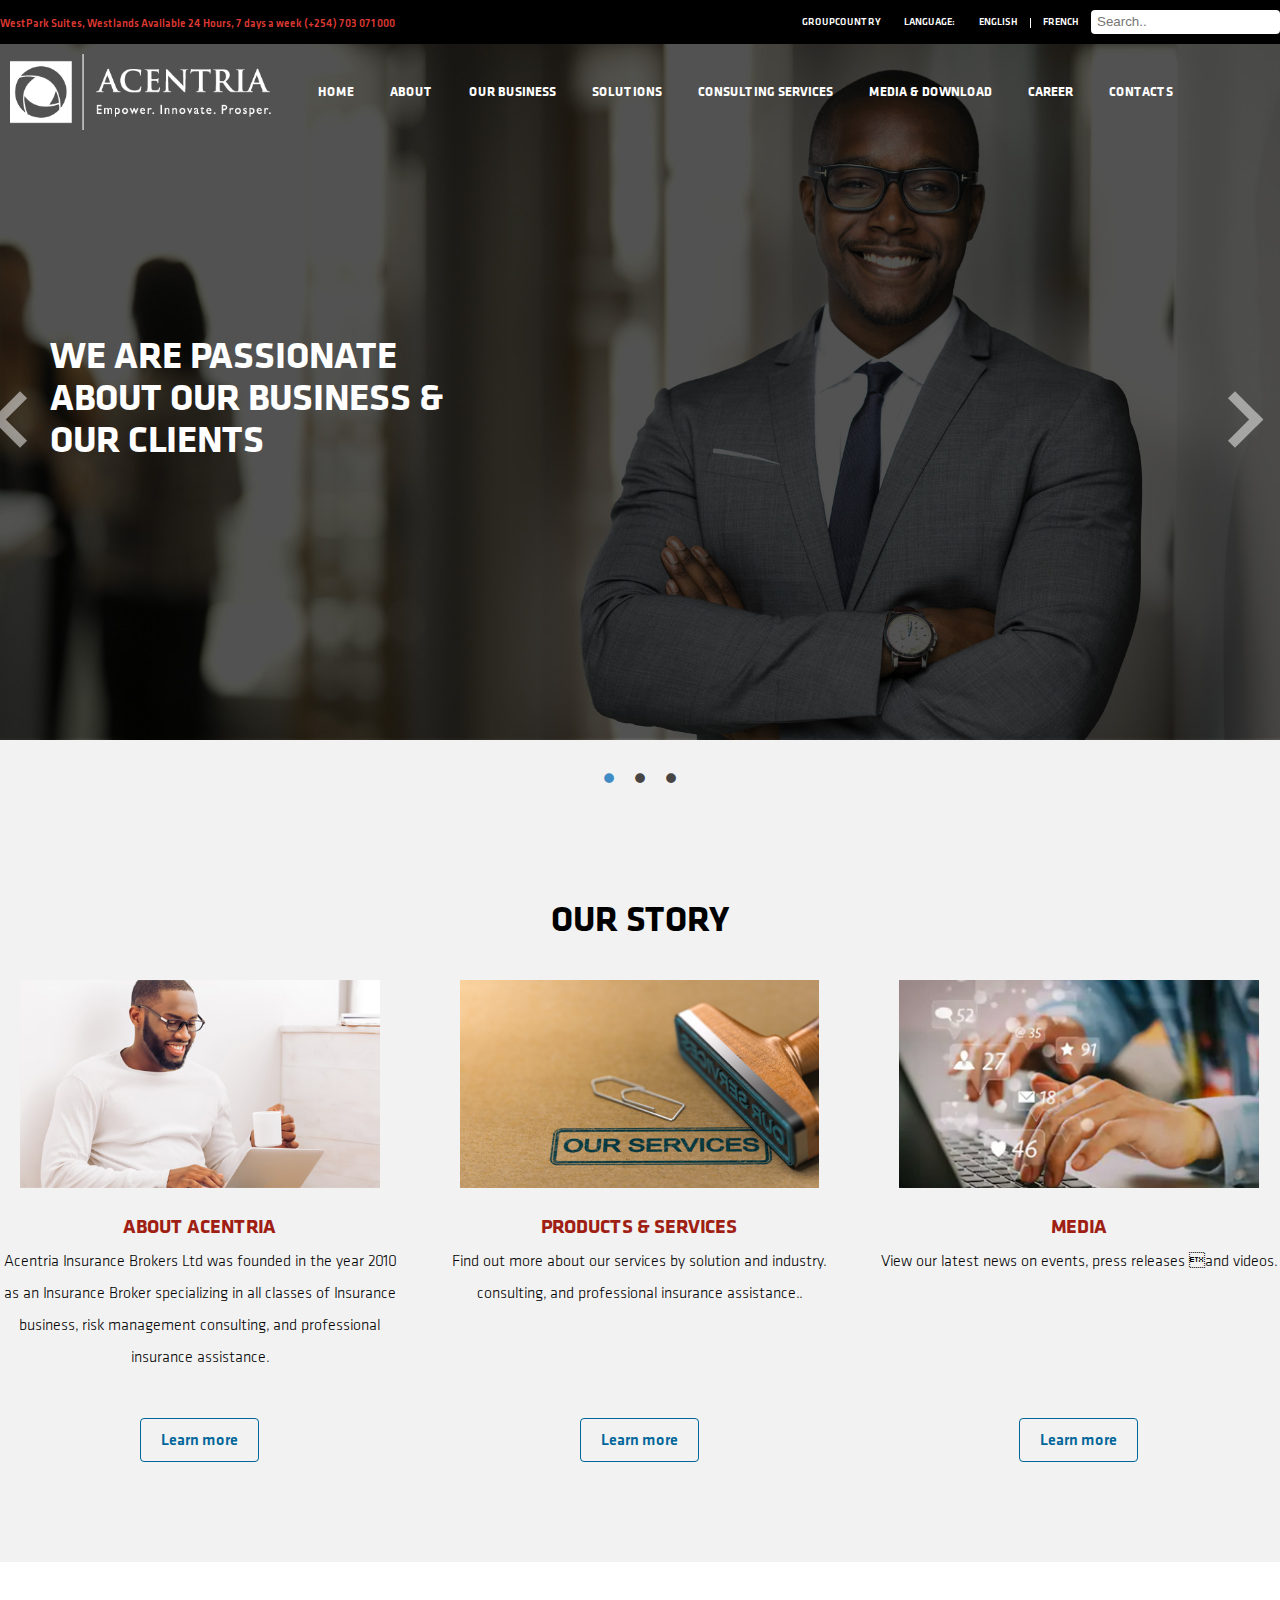
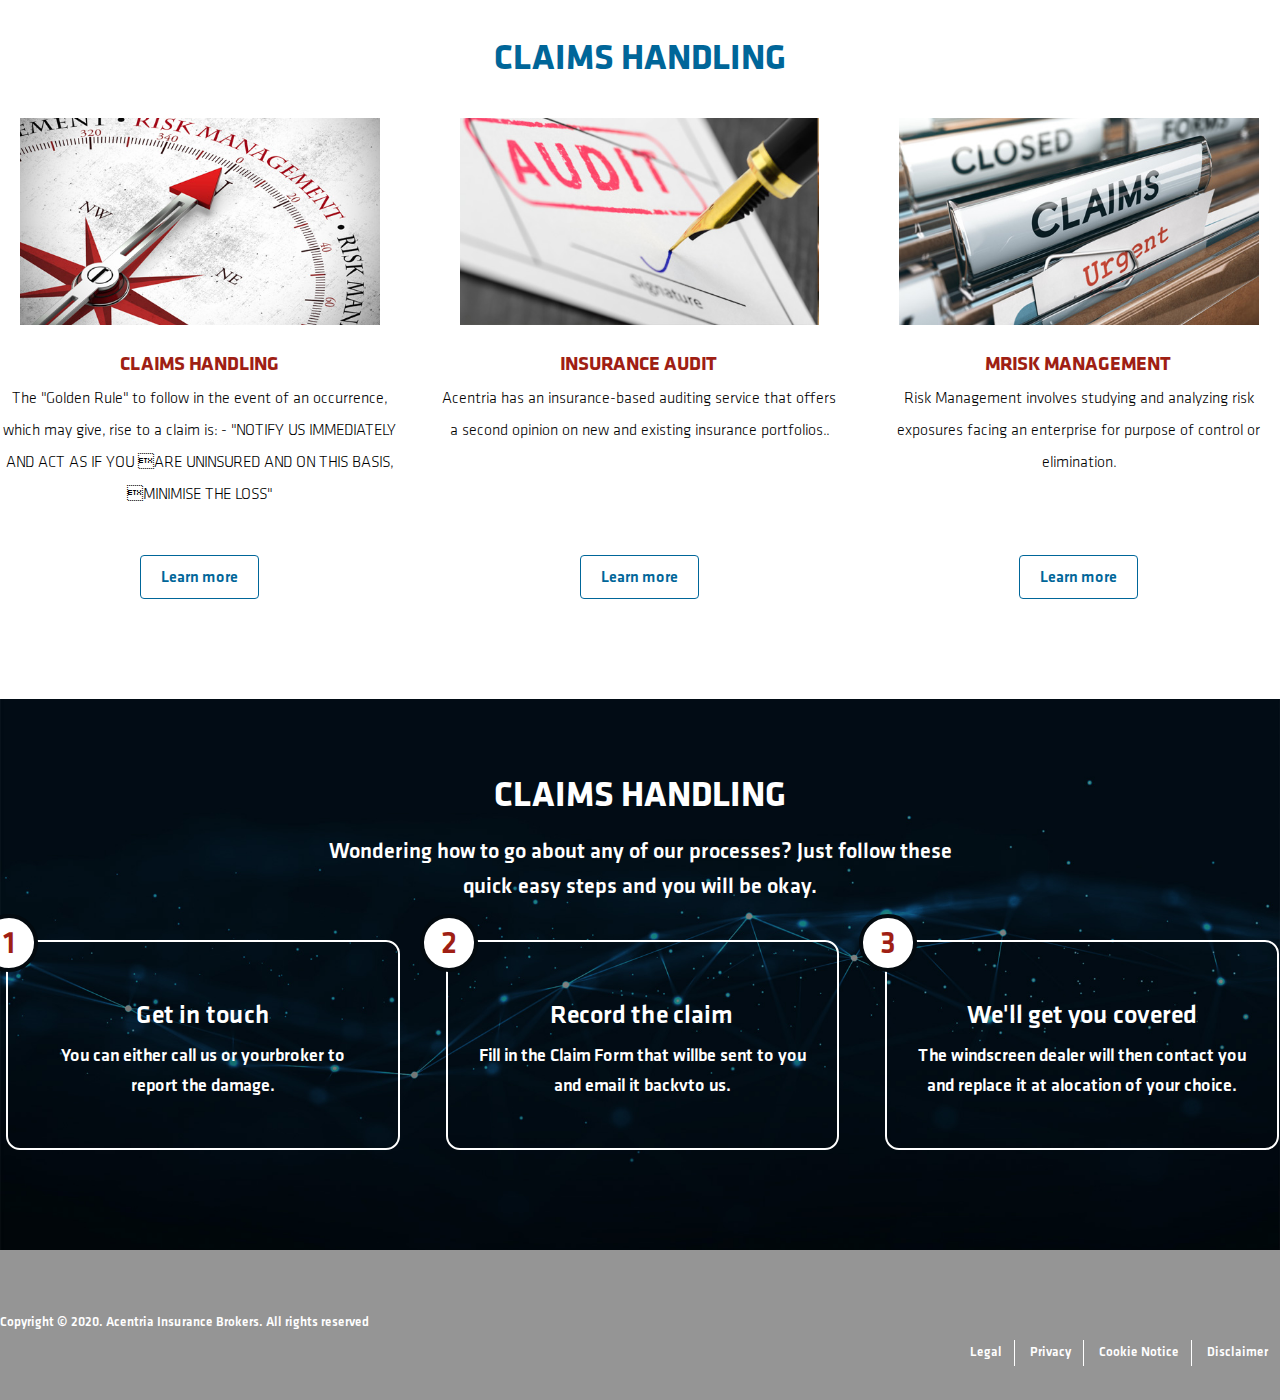
==== commit d1aa17a4: "adding the responsize main menu" ====
--- a/Index.html
+++ b/Index.html
@@ -16,21 +16,75 @@
                     <li>Available 24 Hours, 7 days a week</li>
                     <li>(+254) 703 071 000</li>
                 </ul>
+                <div class="top_options">
+                    <div class="lang_option">
+                        <ul>
+                            <li><div>GROUPCOUNTRY </div></li>
+                            <li>LANGUAGE:</li>
+                            <li>ENGLISH</li>
+                            <li>FRENCH</li>
+                        </ul>
+                    </div>
+                    <div class="search_option"><input type="text" name="Search" placeholder="Search.." id=""></div>
+                </div>
             </div>
         </div>
         <div class="container">
             <a class="page_logo" href="index.html"><img src="assets/imgs/acentra_logo.png" alt=""></a>
             <div class="main_menu">
-                <ul>
-                    <li><a href="index.html">HOME</a></li>
-                    <li><a href="about_us.html">ABOUT </a></li>
-                    <li><a href="#">OUR BUSINESS</a></li>
-                    <li><a href="#">SOLUTIONS</a></li>
-                    <li><a href="#">CONSULTING SERVICES</a></li>
-                    <li><a href="#">MEDIA & DOWNLOAD</a></li>
-                    <li><a href="#">CAREER</a></li>
-                    <li><a href="contact_us.html">CONTACT US</a></li>
-                </ul>
+                <nav>
+                <label for="drop" class="toggle">Menu</label>
+                <input type="checkbox" id="drop" />
+                    <ul class="menu">
+                        <li><a href="index.html">Home</a></li>
+                        <li>
+                            <label for="drop-1" class="toggle">About</label>
+                            <a href="about_us.html">About</a>
+                            <input type="checkbox" id="drop-1"/>
+                            <ul>
+                                <li><a href="#">About Acentria</a></li>
+                                <li><a href="#">Vision, Mission and Values</a></li>
+                                <li><a href="#">Corporate Governance</a></li>
+                                <li><a href="#">Acentria Foundation</a></li>
+                            </ul> 
+                        </li>
+                        <li>
+                            <label for="drop-2" class="toggle">Our Business</label>
+                            <a href="business.html">Our Business</a>
+                            <input type="checkbox" id="drop-2"/>
+                            <ul>
+                                <li><a href="#">Risk and Insurance</a></li>
+                                <li><a href="#">Reinsurance</a></li>
+                                <li><a href="#">Actuarial Services</a></li>
+                                <li><a href="#">Investments</a></li>
+                            </ul>
+                        </li>
+                        <li>
+                            <label for="drop-3" class="toggle">Solutions</label>
+                            <a href="solutions.html">Solutions</a>
+                            <input type="checkbox" id="drop-3"/>
+                            <ul>
+                                <li><a href="#">Corporate Solutions</a></li>
+                                <li><a href="#">Individual Solutions</a></li>
+                                <li><a href="#">Treaty</a></li>
+                                <li><a href="#">Facultative</a></li>
+                            </ul>
+                        </li>
+                        <li>
+                            <label for="drop-4" class="toggle">Consulting Services</label>
+                            <a href="consulting.html">Consulting Services</a>
+                            <input type="checkbox" id="drop-4"/>
+                            <ul>
+                                <li><a href="#">Actuarial</a></li>
+                                <li><a href="#">Reinsurance</a></li>
+                                <li><a href="#">Claim Handling</a></li>
+                            </ul>
+                        </li>
+                        <li><a href="media.html">Media & Download</a></li>
+                        <li><a href="career.html">Career</a></li>
+                        <li><a href="contact_us.html">Contacts</a></li>
+                    </ul>
+                </nav>
             </div>
         </div>
     </div>
@@ -209,7 +263,12 @@
     <div class="footer_section">
         <div class="container">
             <div class="copyright">Copyright © 2020. Acentria Insurance Brokers. All rights reserved</div>
-            <ul>
+            <ul class="sm_link">
+                <li><a href=""></a></li>
+                <li><a href=""></a></li>
+                <li><a href=""></a></li>
+            </ul>
+            <ul class="footer_menu">
                 <li><a href="#">Legal</a></li>
                 <li><a href="#">Privacy</a></li>
                 <li><a href="#">Cookie Notice</a></li>
--- a/assets/css/main.css
+++ b/assets/css/main.css
@@ -196,9 +196,13 @@
   display: inline;
   font-family: "Klavika Md";
 }
+.content-column {
+  display: grid;
+}
 
 .form_section {
   display: flex;
+  padding-top: 42px;
 }
 .form_section li {
   width: 50%;
@@ -206,10 +210,15 @@
 .form_section input, .form_section textarea {
   width: 80%;
   background-color: #f5f6f7;
+  border: 1px solid #f5f6f7;
   border: 0;
   padding: 18px 12px;
   margin-bottom: 16px;
   border-radius: 6px;
+  transition: ease 0.4s;
+}
+.form_section input:hover, .form_section textarea:hover {
+  border: 1px solid #252a2f;
 }
 .form_section textarea, .form_section button {
   float: right;
@@ -248,17 +257,25 @@
   color: #ffffff;
   text-decoration: none;
 }
-.footer_section ul {
+.footer_section .sm_link {
+  display: flex;
+}
+.footer_section .sm_link a {
+  width: 30px;
+  height: 30px;
+  display: block;
+}
+.footer_section .footer_menu {
   float: right;
 }
-.footer_section ul li {
+.footer_section .footer_menu li {
   display: inline-block;
   border-right: 1px solid #ffffff;
 }
-.footer_section ul li:last-child {
+.footer_section .footer_menu li:last-child {
   border-right: 0;
 }
-.footer_section ul a {
+.footer_section .footer_menu a {
   padding: 0 12px;
   line-height: 1;
 }
@@ -379,7 +396,7 @@
 
 @media only screen and (min-width: 1024px) {
   .hero_section-banner {
-    height: 600px;
+    height: 400px;
   }
 
   .slide_viewer {
@@ -430,7 +447,7 @@
 }
 @media (min-width: 768px) and (max-width: 1023px) {
   .hero_section-banner {
-    height: 500px;
+    height: 300px;
   }
 
   .slide_viewer {
@@ -439,7 +456,7 @@
 }
 @media (min-width: 560px) and (max-width: 767px) {
   .hero_section-banner {
-    height: 400px;
+    height: 250px;
   }
 
   .slide_viewer {
@@ -448,7 +465,7 @@
 }
 @media only screen and (max-width: 559px) {
   .hero_section-banner {
-    height: 300px;
+    height: 250px;
   }
 
   .slide_viewer {
@@ -458,6 +475,10 @@
 /* --- LAYOUT ---*/
 .about_us-banner {
   background-image: url("../imgs/about_us.jpg");
+}
+
+.business-banner {
+  background-image: url("../imgs/business-banner.jpg");
 }
 
 .contact_us-banner {
@@ -487,8 +508,29 @@
   font-size: 13px;
 }
 .main_menu li {
+  padding: 0 18px;
   display: inline-block;
-  padding: 0 18px;
+  float: left;
+  text-transform: uppercase;
+}
+.main_menu li ul {
+  background-color: #fff;
+  z-index: 100;
+}
+.main_menu li ul a {
+  font-family: "Klavika Md";
+  color: #666;
+  font-size: 12px;
+}
+.main_menu li ul a:hover {
+  columns: #333;
+}
+.main_menu li li {
+  display: block;
+  float: none;
+}
+.main_menu li li:hover {
+  background-color: #ddd;
 }
 .main_menu a {
   color: #ffffff;
@@ -506,13 +548,213 @@
   background-color: #000000;
   color: #da3832;
   font-family: "Klavika Md";
-  padding: 12px 0;
+  padding: 6px 0;
+  overflow: hidden;
 }
 .top_strip .contacts {
+  float: left;
   font-size: 11px;
+  padding-top: 8px;
 }
 .top_strip .contacts li {
   display: inline-block;
 }
+.top_options {
+  float: right;
+  display: flex;
+}
+.top_options input {
+  border: none;
+  border-radius: 4px;
+  height: 24px;
+  padding: 0 6px;
+}
+
+.lang_option {
+  font-size: 10px;
+  line-height: 1;
+  color: #ffffff;
+  margin-top: 12px;
+}
+.lang_option ul {
+  display: flex;
+}
+.lang_option li {
+  padding: 0 12px;
+}
+.lang_option li:last-child {
+  border-left: 1px solid #ffffff;
+}
+
+h1 {
+  font-size: 60px;
+  text-align: center;
+  color: #FFF;
+}
+
+.toggle,
+[id^=drop] {
+  display: none;
+}
+
+/* Since we'll have the "ul li" "float:left"
+ * we need to add a clear after the container. */
+nav:after {
+  content: "";
+  display: table;
+  clear: both;
+}
+
+/* Removing padding, margin and "list-style" from the "ul",
+ * and adding "position:reltive" */
+nav ul {
+  float: right;
+  padding: 0;
+  margin: 0;
+  list-style: none;
+  position: relative;
+}
+
+/* Positioning the navigation items inline */
+/* Hide Dropdowns by Default
+ * and giving it a position of absolute */
+nav ul ul {
+  display: none;
+  position: absolute;
+  /* has to be the same number as the "line-height" of "nav a" */
+  top: 20px;
+}
+
+nav ul ul li {
+  display: block;
+}
+
+/* Display Dropdowns on Hover */
+nav ul li:hover > ul {
+  display: inherit;
+}
+
+/* Fisrt Tier Dropdown */
+nav ul ul li {
+  width: 170px;
+  float: none;
+  display: list-item;
+  position: relative;
+}
+
+/* Second, Third and more Tiers	
+ * We move the 2nd and 3rd etc tier dropdowns to the left
+ * by the amount of the width of the first tier.
+*/
+nav ul ul ul li {
+  position: relative;
+  top: -20px;
+  /* has to be the same number as the "width" of "nav ul ul li" */
+  left: 170px;
+}
+
+/* Change ' +' in order to change the Dropdown symbol */
+li > a:only-child:after {
+  content: "";
+}
+
+/* Media Queries
+--------------------------------------------- */
+@media all and (max-width: 768px) {
+  nav {
+    margin: 0;
+  }
+
+  /* Hide the navigation menu by default */
+  /* Also hide the  */
+  .toggle + a,
+.menu {
+    display: none;
+  }
+
+  /* Stylinf the toggle lable */
+  .toggle {
+    display: block;
+    background-color: #254441;
+    padding: 14px 20px;
+    color: #FFF;
+    font-size: 17px;
+    text-decoration: none;
+    border: none;
+  }
+
+  .toggle:hover {
+    background-color: #000000;
+  }
+
+  /* Display Dropdown when clicked on Parent Lable */
+  [id^=drop]:checked + ul {
+    display: block;
+  }
+
+  /* Change menu item's width to 100% */
+  nav ul li {
+    display: block;
+    width: 100%;
+  }
+
+  nav ul ul .toggle,
+nav ul ul a {
+    padding: 0 40px;
+  }
+
+  nav ul ul ul a {
+    padding: 0 80px;
+  }
+
+  nav a:hover,
+nav ul ul ul a {
+    background-color: #000000;
+  }
+
+  nav ul li ul li .toggle,
+nav ul ul a,
+nav ul ul ul a {
+    padding: 14px 20px;
+    color: #FFF;
+    font-size: 17px;
+  }
+
+  nav ul li ul li .toggle,
+nav ul ul a {
+    background-color: #212121;
+  }
+
+  /* Hide Dropdowns by Default */
+  nav ul ul {
+    float: none;
+    position: static;
+    color: #ffffff;
+    /* has to be the same number as the "line-height" of "nav a" */
+  }
+
+  /* Hide menus on hover */
+  nav ul ul li:hover > ul,
+nav ul li:hover > ul {
+    display: none;
+  }
+
+  /* Fisrt Tier Dropdown */
+  nav ul ul li {
+    display: block;
+    width: 100%;
+  }
+
+  nav ul ul ul li {
+    position: static;
+    /* has to be the same number as the "width" of "nav ul ul li" */
+  }
+}
+@media all and (max-width: 330px) {
+  nav ul li {
+    display: block;
+    width: 94%;
+  }
+}
 
 /*# sourceMappingURL=main.css.map */
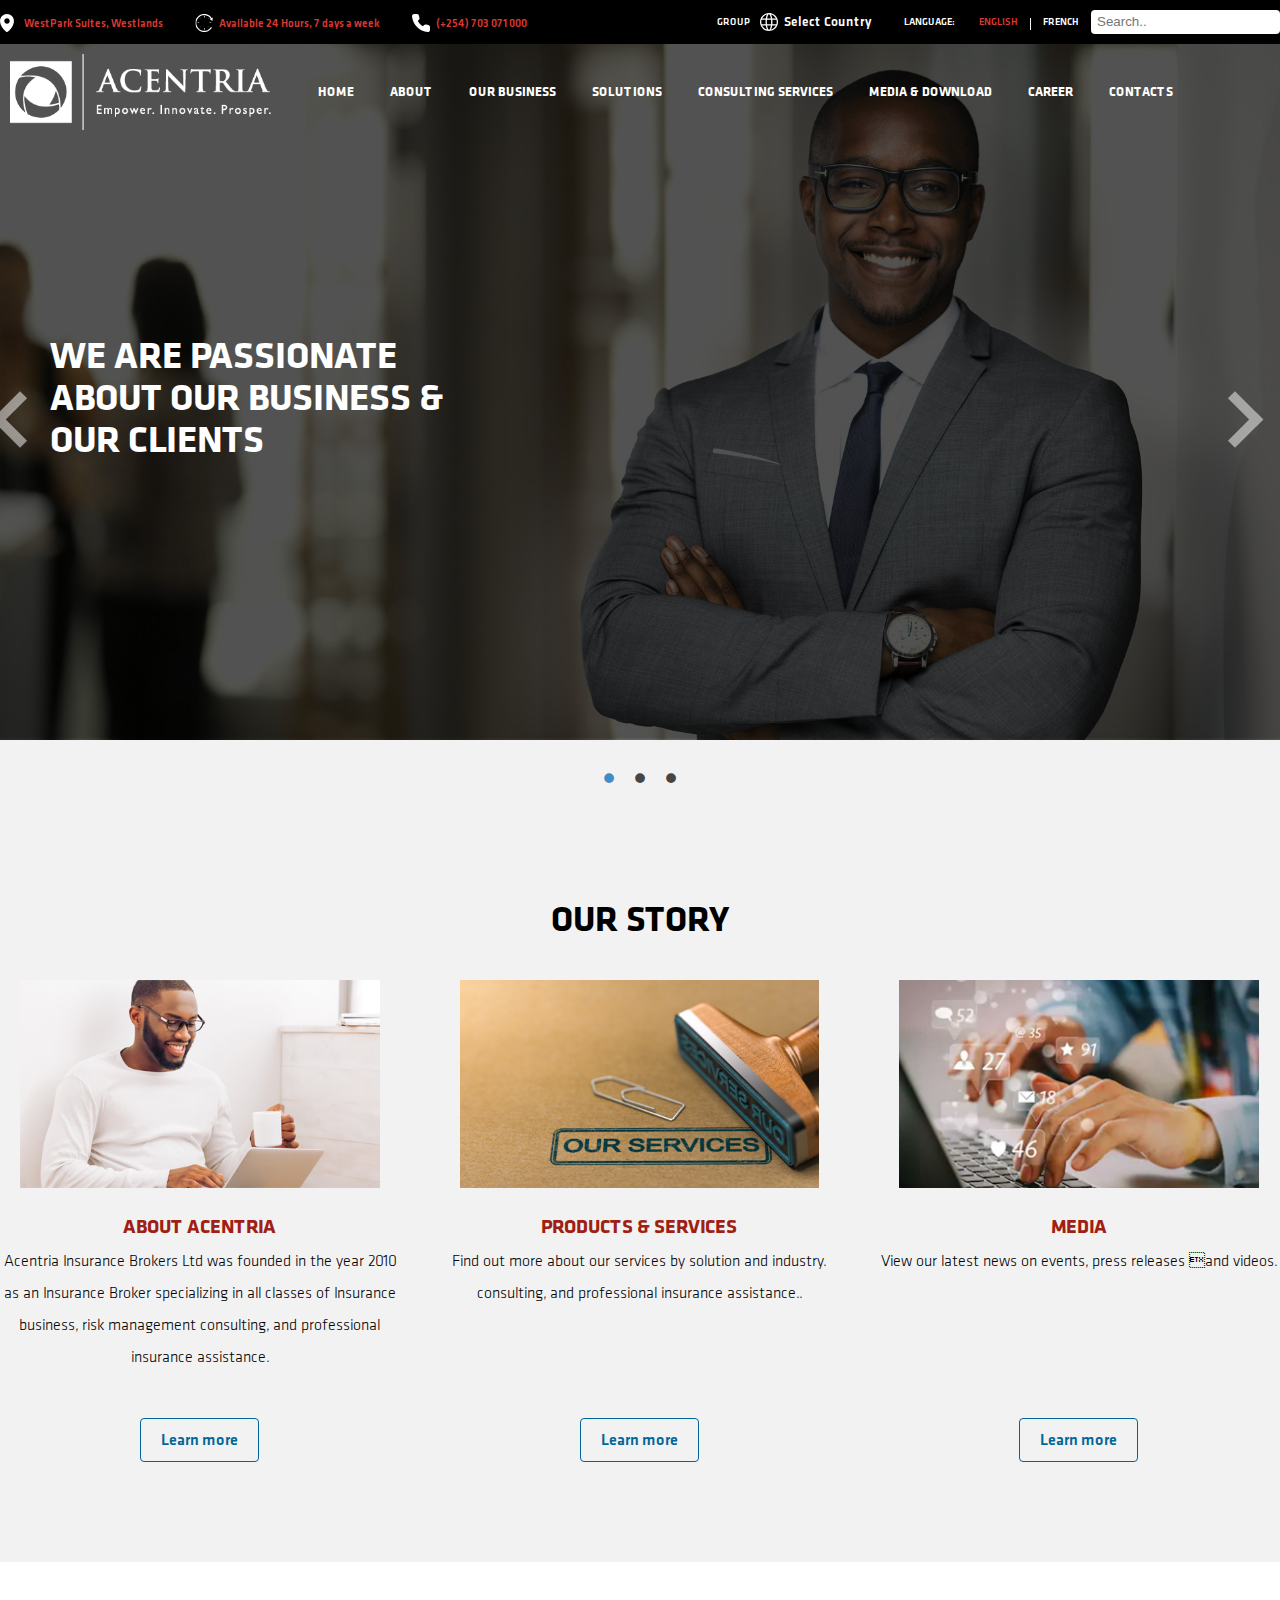
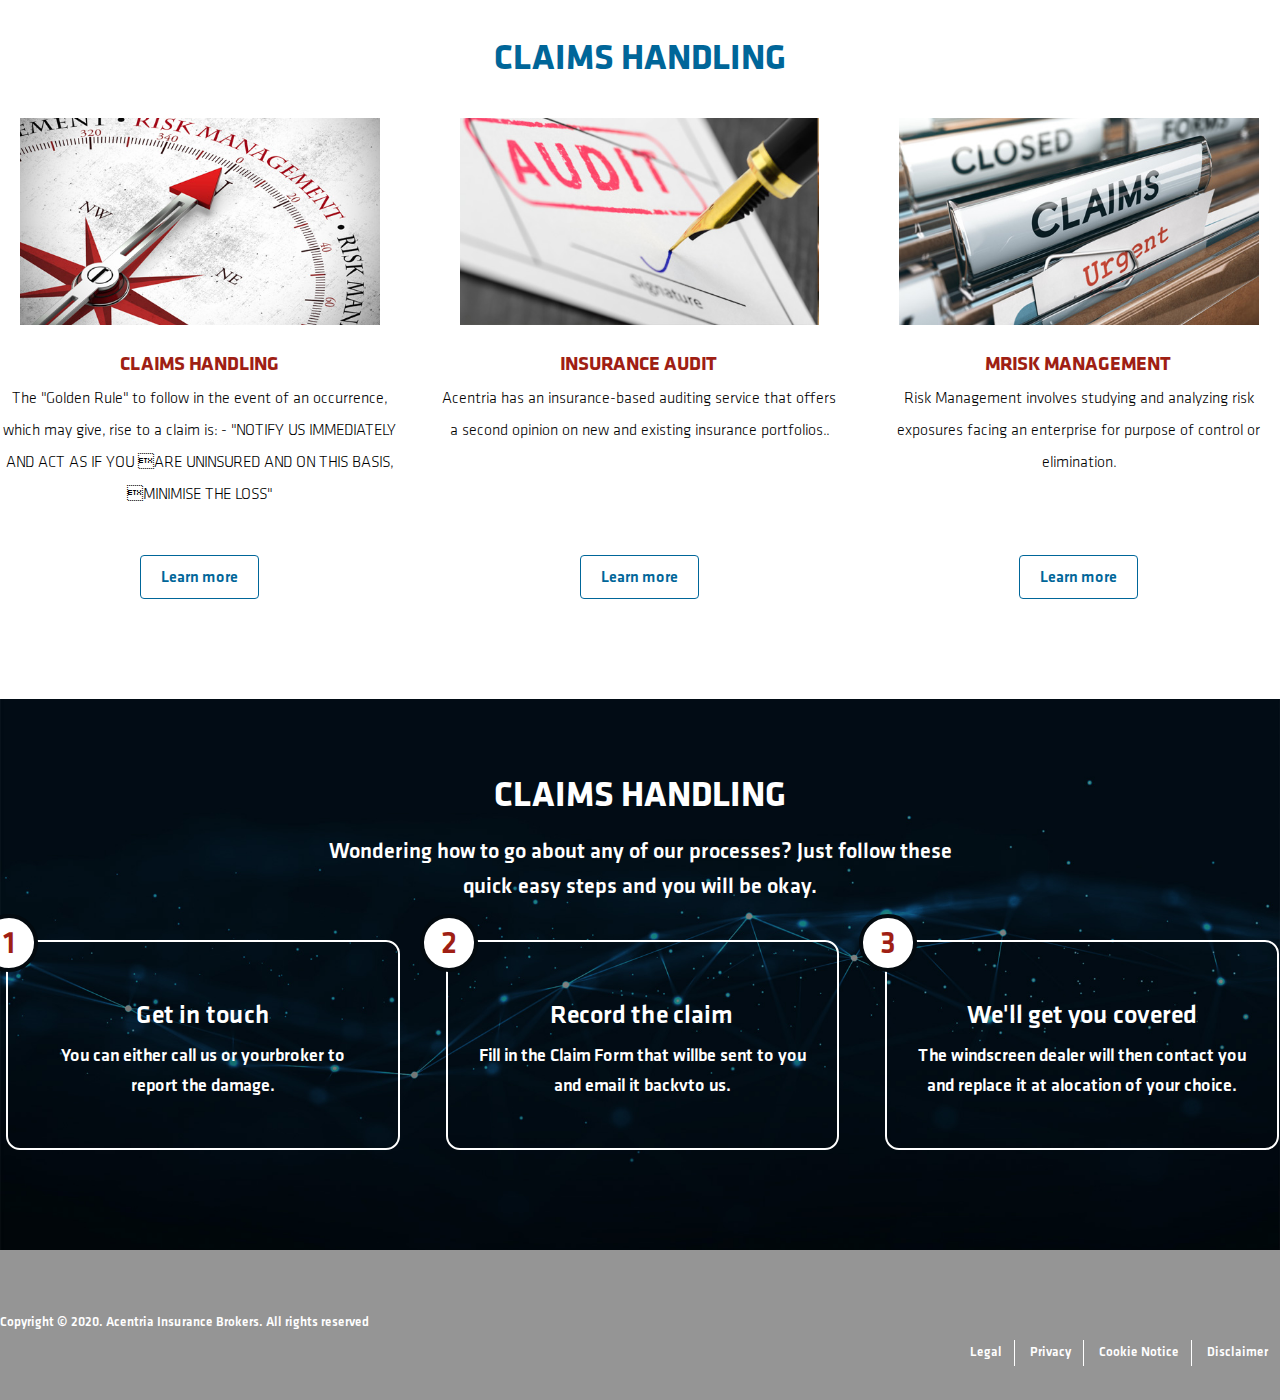
==== commit 5900166d: "top strip modification" ====
--- a/Index.html
+++ b/Index.html
@@ -12,16 +12,30 @@
         <div class="top_strip">
             <div class="container">
                 <ul class="contacts">
-                    <li>WestPark Suites, Westlands</li>
-                    <li>Available 24 Hours, 7 days a week</li>
-                    <li>(+254) 703 071 000</li>
+                    <li class="location">WestPark Suites, Westlands</li>
+                    <li class="time">Available 24 Hours, 7 days a week</li>
+                    <li class="tell">(+254) 703 071 000</li>
                 </ul>
                 <div class="top_options">
                     <div class="lang_option">
                         <ul>
-                            <li><div>GROUPCOUNTRY </div></li>
+                            <li><div class="globe">GROUP</div>
+                                <div class="select_option">
+                                    <select>
+                                        <option>Select Country</option>
+                                        <option>Kenya</option>
+                                        <option>Lesotho</option>
+                                        <option>Malawi</option>
+                                        <option>Mozambique</option>
+                                        <option>Namibia</option>
+                                        <option>Tanzania</option>
+                                        <option>Uganda</option>
+                                        <option>Zambia</option>
+                                    </select>
+                                </div>
+                            </li>
                             <li>LANGUAGE:</li>
-                            <li>ENGLISH</li>
+                            <li class="active">ENGLISH</li>
                             <li>FRENCH</li>
                         </ul>
                     </div>
--- a/assets/css/main.css
+++ b/assets/css/main.css
@@ -492,6 +492,12 @@
 .header_inside-page .page_logo {
   width: 280px;
 }
+.header_inside-page a:hover {
+  color: #320b0a;
+}
+.header_inside-page a.active {
+  color: #320b0a;
+}
 .header_landing-page {
   position: relative;
   z-index: 200;
@@ -499,6 +505,12 @@
 }
 .header_landing-page .page_logo {
   width: 280px;
+}
+.header_landing-page a:hover {
+  color: #ccc;
+}
+.header_landing-page a.active {
+  color: #ccc;
 }
 
 .main_menu {
@@ -523,7 +535,7 @@
   font-size: 12px;
 }
 .main_menu li ul a:hover {
-  columns: #333;
+  color: #333;
 }
 .main_menu li li {
   display: block;
@@ -537,12 +549,6 @@
   font-family: "Klavika Bd";
   text-decoration: none;
 }
-.main_menu a:hover {
-  color: #320b0a;
-}
-.main_menu a.active {
-  color: #320b0a;
-}
 
 .top_strip {
   background-color: #000000;
@@ -557,7 +563,30 @@
   padding-top: 8px;
 }
 .top_strip .contacts li {
+  padding-left: 24px;
+  padding-right: 30px;
+  position: relative;
   display: inline-block;
+}
+.top_strip .contacts li::before {
+  content: "";
+  position: absolute;
+  height: 18px;
+  width: 20px;
+  top: 0;
+  left: 0;
+  background-size: contain;
+  background-repeat: no-repeat;
+  background-position: left top;
+}
+.top_strip .contacts .location::before {
+  background-image: url("../imgs/location.svg");
+}
+.top_strip .contacts .time::before {
+  background-image: url("../imgs/time.svg");
+}
+.top_strip .contacts .tell::before {
+  background-image: url("../imgs/tell.svg");
 }
 .top_options {
   float: right;
@@ -584,6 +613,43 @@
 }
 .lang_option li:last-child {
   border-left: 1px solid #ffffff;
+}
+.lang_option .active {
+  color: #da3832;
+}
+
+.globe {
+  position: relative;
+  padding-right: 30px;
+  float: left;
+}
+.globe::before {
+  content: "";
+  position: absolute;
+  height: 18px;
+  width: 20px;
+  top: -5px;
+  right: 0;
+  background-image: url("../imgs/globe.svg");
+  background-size: contain;
+  background-repeat: no-repeat;
+  background-position: left top;
+}
+
+.select_option {
+  width: 100px;
+  float: left;
+  overflow: hidden;
+  margin-top: -3px;
+}
+.select_option select, .select_option option {
+  font-family: "Klavika Md";
+}
+.select_option select {
+  background: transparent;
+  color: #fff;
+  border: none;
+  width: 120%;
 }
 
 h1 {
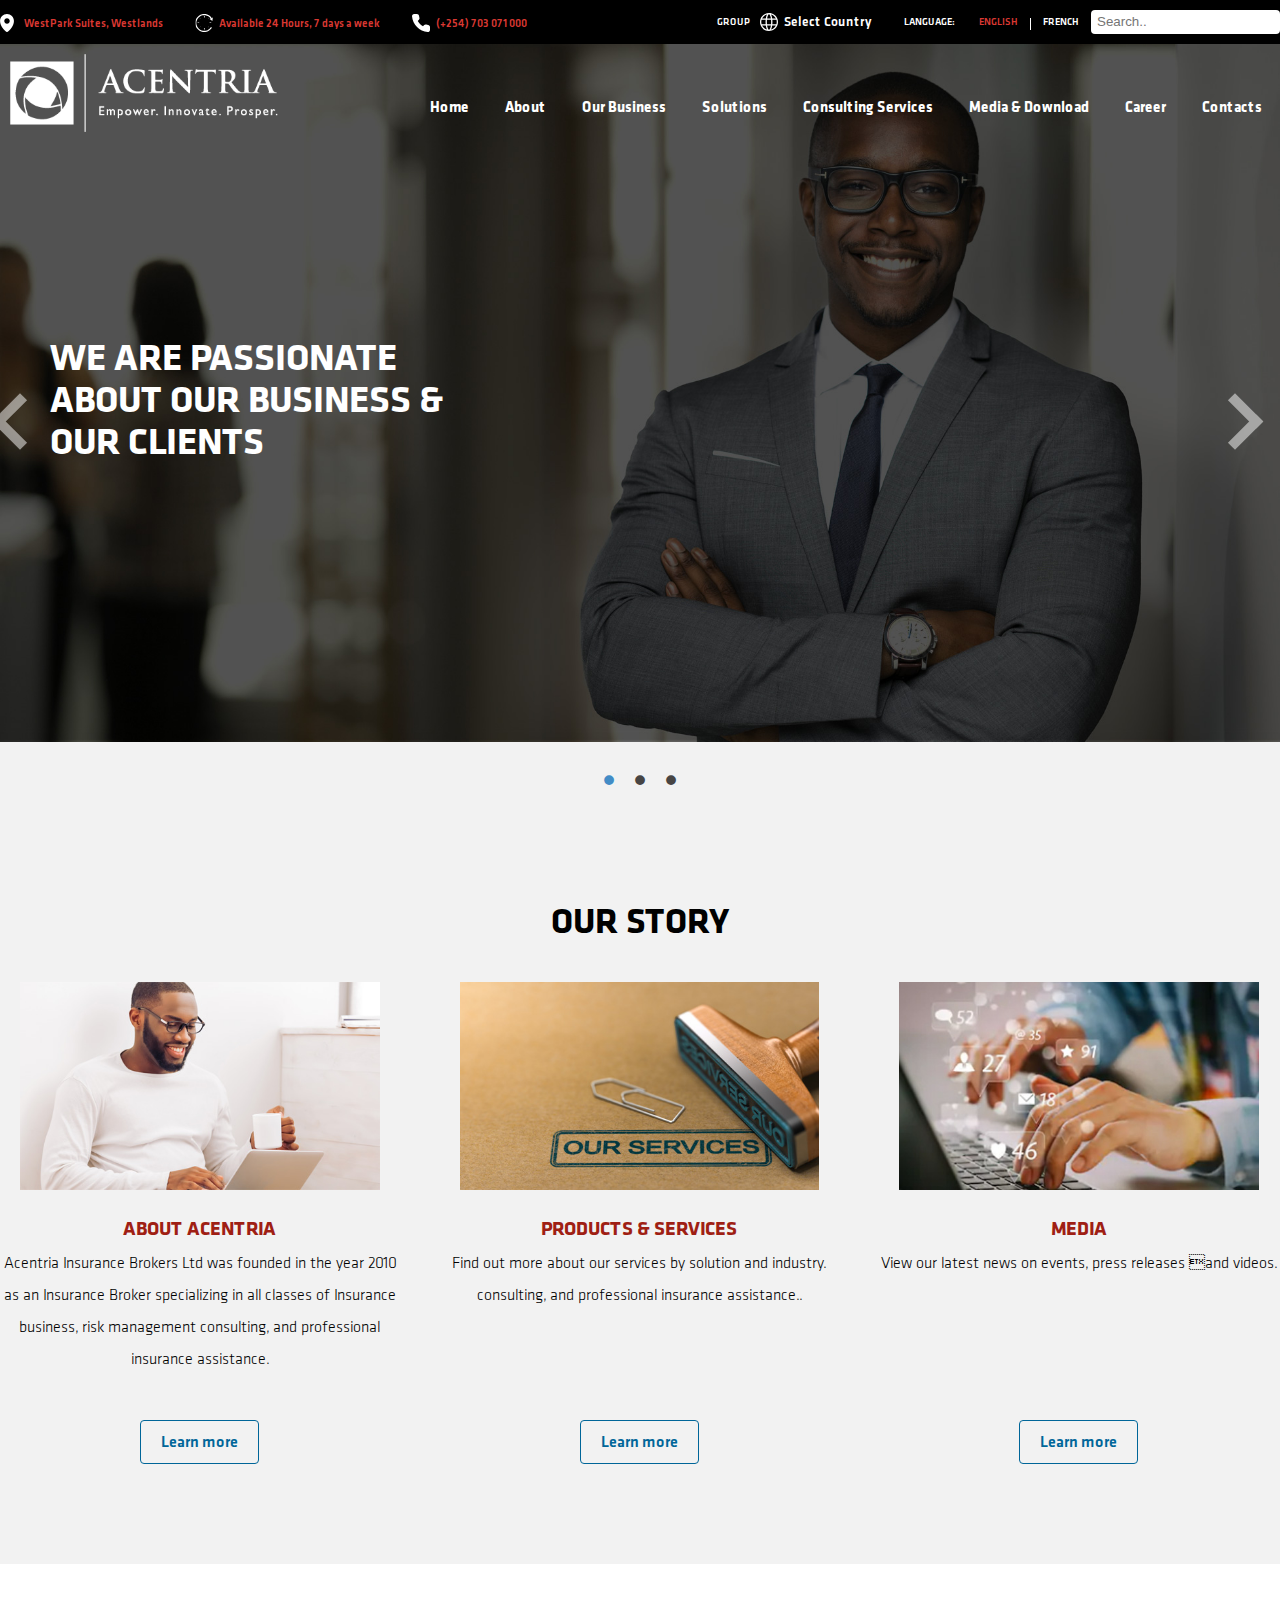
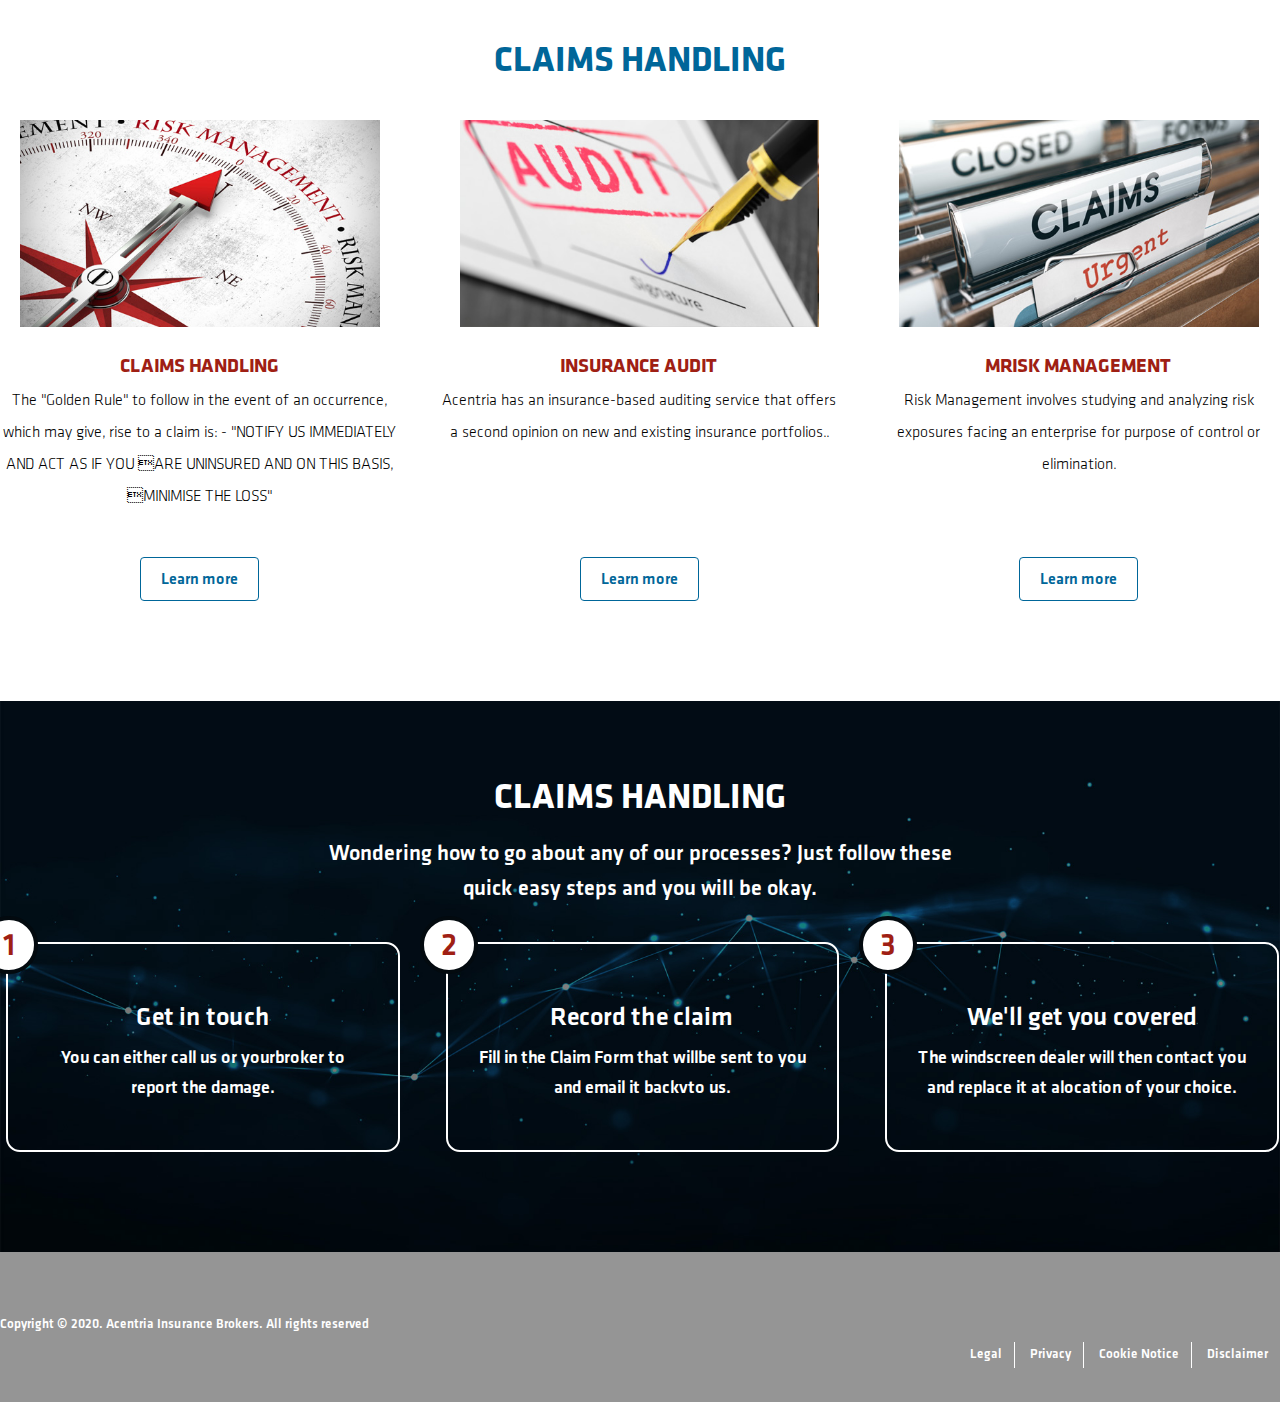
==== commit 9c52601d: "responsive menu and content tabs" ====
--- a/Index.html
+++ b/Index.html
@@ -47,7 +47,7 @@
             <a class="page_logo" href="index.html"><img src="assets/imgs/acentra_logo.png" alt=""></a>
             <div class="main_menu">
                 <nav>
-                <label for="drop" class="toggle">Menu</label>
+                <label for="drop" class="toggle menu-toggle">Menu</label>
                 <input type="checkbox" id="drop" />
                     <ul class="menu">
                         <li><a href="index.html">Home</a></li>
@@ -100,6 +100,7 @@
                     </ul>
                 </nav>
             </div>
+            <div style="clear: both"></div>
         </div>
     </div>
     <div class="hero_section">
--- a/assets/css/main.css
+++ b/assets/css/main.css
@@ -137,15 +137,6 @@
   background-color: #f2f2f2;
 }
 
-.page_logo {
-  overflow: hidden;
-  display: block;
-}
-.page_logo img {
-  display: block;
-  width: 100%;
-}
-
 .hero_section {
   background-color: #000000;
 }
@@ -489,9 +480,6 @@
 .header_inside-page {
   background: url("../imgs/header_bg.gif");
 }
-.header_inside-page .page_logo {
-  width: 280px;
-}
 .header_inside-page a:hover {
   color: #320b0a;
 }
@@ -503,9 +491,6 @@
   z-index: 200;
   margin-bottom: -100px;
 }
-.header_landing-page .page_logo {
-  width: 280px;
-}
 .header_landing-page a:hover {
   color: #ccc;
 }
@@ -513,26 +498,17 @@
   color: #ccc;
 }
 
-.main_menu {
-  position: absolute;
-  top: 36px;
-  left: 300px;
-  font-size: 13px;
-}
 .main_menu li {
-  padding: 0 18px;
   display: inline-block;
   float: left;
-  text-transform: uppercase;
 }
 .main_menu li ul {
-  background-color: #fff;
   z-index: 100;
 }
 .main_menu li ul a {
   font-family: "Klavika Md";
   color: #666;
-  font-size: 12px;
+  font-size: 14px;
 }
 .main_menu li ul a:hover {
   color: #333;
@@ -540,6 +516,7 @@
 .main_menu li li {
   display: block;
   float: none;
+  border-bottom: 1px solid #ddd;
 }
 .main_menu li li:hover {
   background-color: #ddd;
@@ -548,6 +525,8 @@
   color: #ffffff;
   font-family: "Klavika Bd";
   text-decoration: none;
+  font-size: 15px;
+  text-transform: capitalize;
 }
 
 .top_strip {
@@ -663,16 +642,12 @@
   display: none;
 }
 
-/* Since we'll have the "ul li" "float:left"
- * we need to add a clear after the container. */
 nav:after {
   content: "";
   display: table;
   clear: both;
 }
 
-/* Removing padding, margin and "list-style" from the "ul",
- * and adding "position:reltive" */
 nav ul {
   float: right;
   padding: 0;
@@ -681,14 +656,10 @@
   position: relative;
 }
 
-/* Positioning the navigation items inline */
-/* Hide Dropdowns by Default
- * and giving it a position of absolute */
 nav ul ul {
   display: none;
   position: absolute;
-  /* has to be the same number as the "line-height" of "nav a" */
-  top: 20px;
+  top: 27px;
 }
 
 nav ul ul li {
@@ -702,7 +673,7 @@
 
 /* Fisrt Tier Dropdown */
 nav ul ul li {
-  width: 170px;
+  width: 200px;
   float: none;
   display: list-item;
   position: relative;
@@ -726,31 +697,134 @@
 
 /* Media Queries
 --------------------------------------------- */
-@media all and (max-width: 768px) {
+.page_logo {
+  overflow: hidden;
+  display: block;
+  position: absolute;
+  left: 0;
+}
+.page_logo img {
+  display: block;
+  width: 100%;
+}
+
+@media all and (max-width: 330px) {
+  nav ul li {
+    display: block;
+    width: 94%;
+  }
+}
+@media only screen and (min-width: 1280px) {
+  .page_logo {
+    width: 287px;
+    top: 0;
+  }
+
+  .main_menu {
+    padding-top: 42px;
+    padding-bottom: 12px;
+  }
+}
+@media (min-width: 1024px) and (max-width: 1279px) {
+  .page_logo {
+    width: 14%;
+    top: 50%;
+    transform: translateY(-50%);
+  }
+
+  .main_menu {
+    padding-top: 12px;
+    padding-bottom: 12px;
+  }
+}
+@media only screen and (min-width: 1024px) {
+  .main_menu li {
+    padding: 6px 18px;
+  }
+}
+@media only screen and (max-width: 1023px) {
+  .page_logo {
+    width: 150px;
+    top: 5px;
+  }
+
   nav {
     margin: 0;
   }
 
-  /* Hide the navigation menu by default */
-  /* Also hide the  */
+  .menu {
+    background-color: #f6f6f6;
+    position: absolute;
+    top: 58px;
+    z-index: 200;
+  }
+  .menu a, .menu label {
+    font-family: "Klavika Lt";
+    color: #000000;
+    padding: 6px 18px;
+    display: block;
+  }
+  .menu label {
+    position: relative;
+  }
+  .menu label::after, .menu label::before {
+    content: "";
+    position: absolute;
+    width: 12px;
+    height: 2px;
+    background: #999;
+    right: 18px;
+  }
+  .menu label::after {
+    right: 18px;
+    top: 50%;
+    transform: translateY(-50%);
+  }
+  .menu label::before {
+    transform: rotate(90deg);
+    top: 47%;
+  }
+
+  .main_menu ul {
+    padding: 6px 18px;
+  }
+  .main_menu li {
+    border-bottom: 1px solid #ddd;
+  }
+  .main_menu li:last-child {
+    border: none;
+  }
+
   .toggle + a,
 .menu {
     display: none;
   }
 
-  /* Stylinf the toggle lable */
+  .menu-toggle {
+    background-color: #000000;
+    font-family: "Klavika Bd";
+    float: right;
+    background-color: #000000;
+    padding: 12px;
+    color: #FFF;
+    font-size: 17px;
+  }
+  .menu-toggle:hover {
+    color: #000000;
+  }
+
+  label {
+    cursor: pointer;
+  }
+
   .toggle {
     display: block;
-    background-color: #254441;
-    padding: 14px 20px;
-    color: #FFF;
-    font-size: 17px;
     text-decoration: none;
     border: none;
   }
 
   .toggle:hover {
-    background-color: #000000;
+    background-color: #ddd;
   }
 
   /* Display Dropdown when clicked on Parent Lable */
@@ -775,7 +849,7 @@
 
   nav a:hover,
 nav ul ul ul a {
-    background-color: #000000;
+    background-color: #ddd;
   }
 
   nav ul li ul li .toggle,
@@ -788,7 +862,7 @@
 
   nav ul li ul li .toggle,
 nav ul ul a {
-    background-color: #212121;
+    background-color: #eee;
   }
 
   /* Hide Dropdowns by Default */
@@ -816,10 +890,54 @@
     /* has to be the same number as the "width" of "nav ul ul li" */
   }
 }
-@media all and (max-width: 330px) {
-  nav ul li {
-    display: block;
-    width: 94%;
+.content_tabs .main {
+  margin: 0 auto;
+  min-width: 320px;
+  max-width: 100%;
+  text-align: center;
+}
+.content_tabs .content {
+  background: #fff;
+  color: #373737;
+  text-align: left;
+  clear: both;
+  border-top: 1px solid #ddd;
+}
+.content_tabs .content > div {
+  display: none;
+}
+.content_tabs input {
+  display: none;
+}
+.content_tabs label {
+  padding: 6px 18px;
+  color: #373737;
+  float: left;
+  border-left: 1px solid #ddd;
+  border-right: 1px solid #ddd;
+  border-top: 1px solid #ddd;
+  border-top-left-radius: 3px;
+  border-top-right-radius: 3px;
+  margin-right: 12px;
+  cursor: pointer;
+}
+.content_tabs label:hover {
+  background: #ddd;
+  color: #373737;
+}
+.content_tabs input:checked + label {
+  background: #ddd;
+  color: #373737;
+}
+.content_tabs #tab1:checked ~ .content #content1,
+.content_tabs #tab2:checked ~ .content #content2,
+.content_tabs #tab3:checked ~ .content #content3,
+.content_tabs #tab4:checked ~ .content #content4 {
+  display: block;
+}
+@media screen and (max-width: 400px) {
+  .content_tabs label {
+    padding: 15px 10px;
   }
 }
 
--- a/assets/css/slider.css
+++ b/assets/css/slider.css
@@ -4,7 +4,7 @@
 }
 
 .slide_viewer {
-  overflow: hidden;
+  /*overflow: hidden;*/
   position: relative;
 }
 
